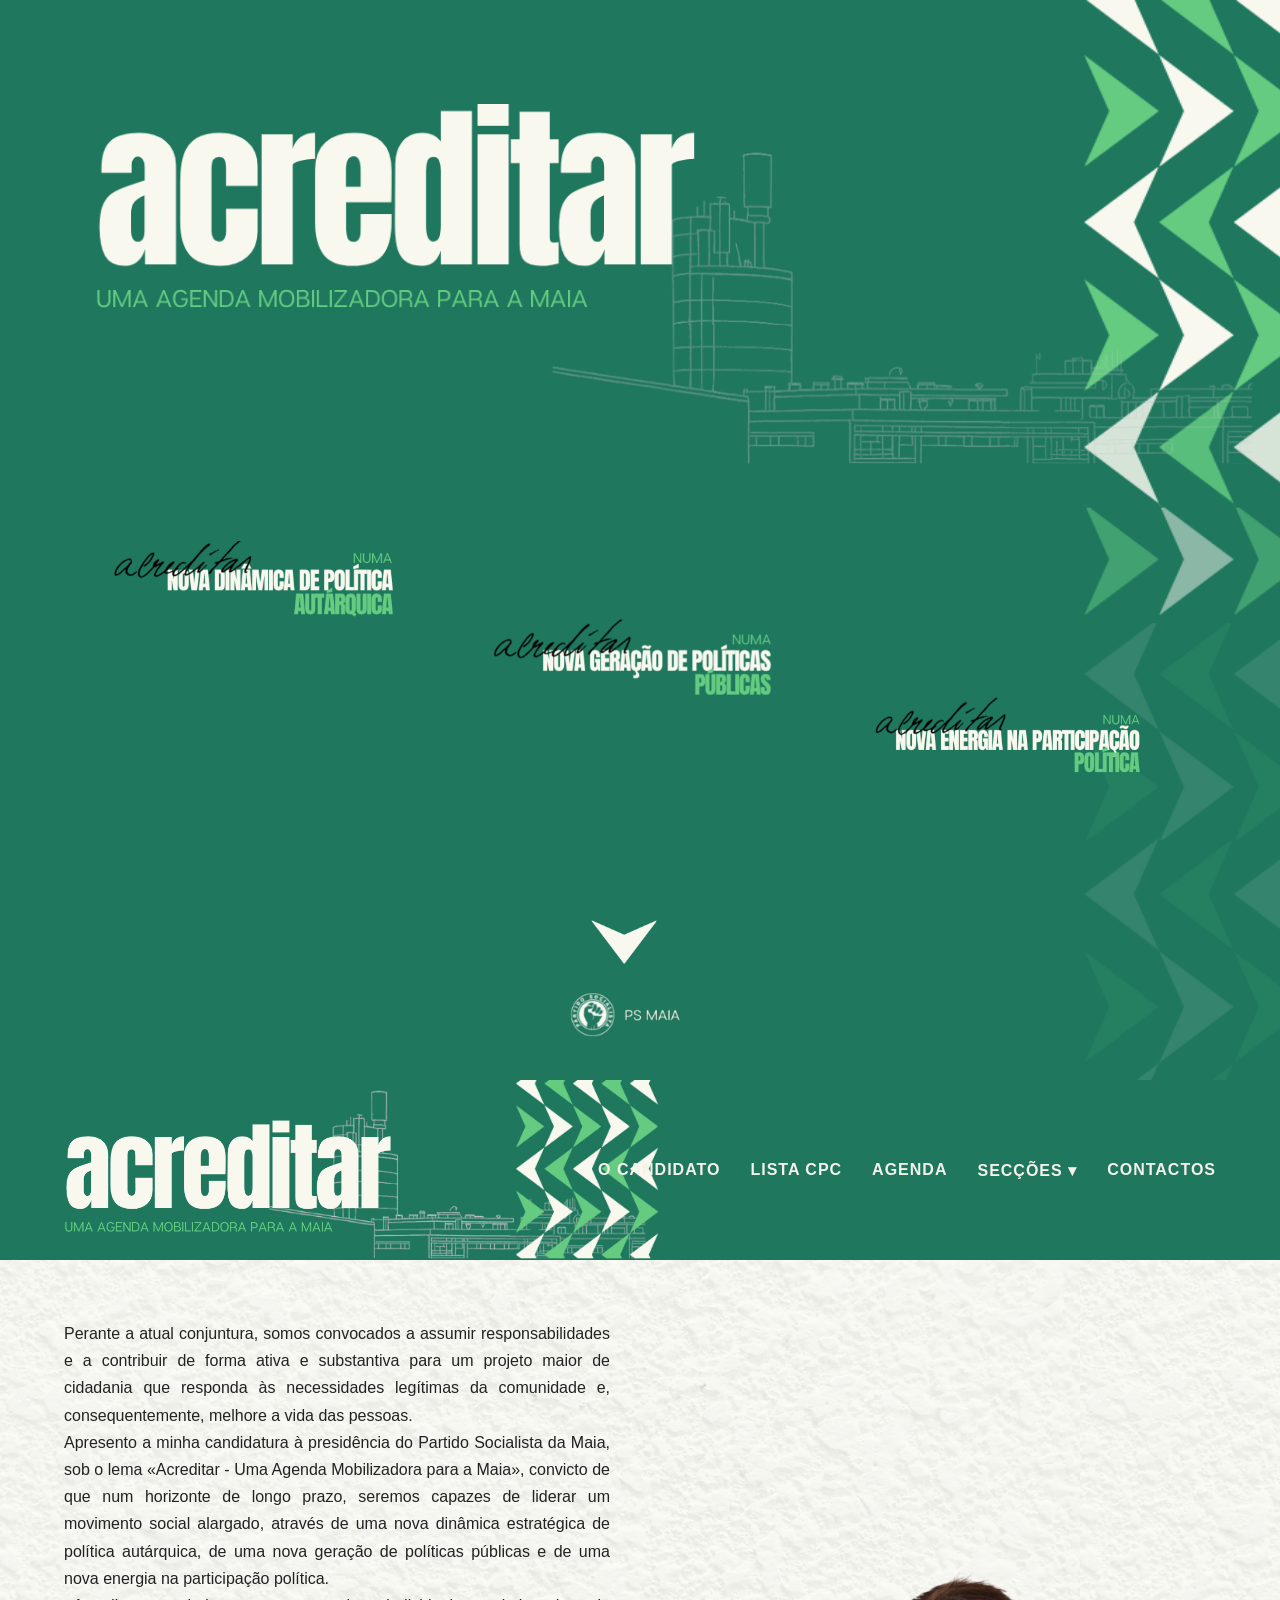
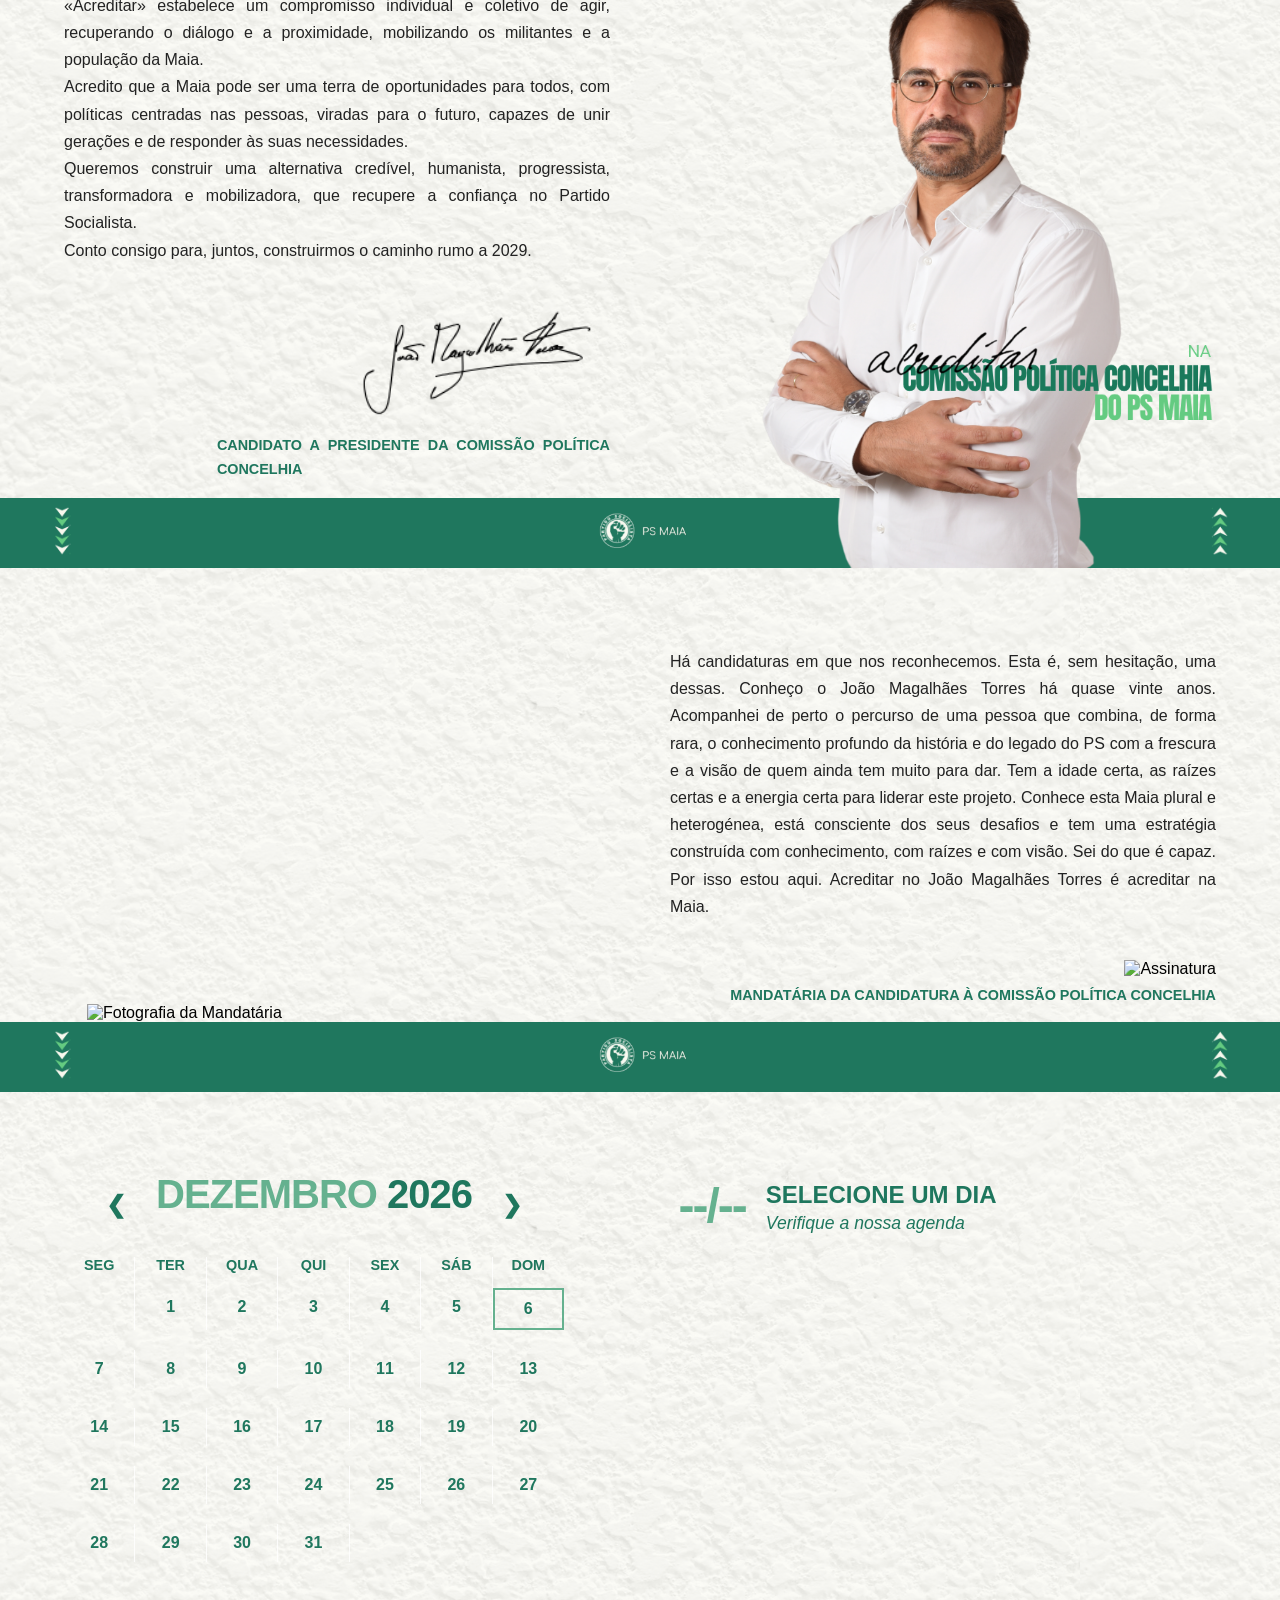
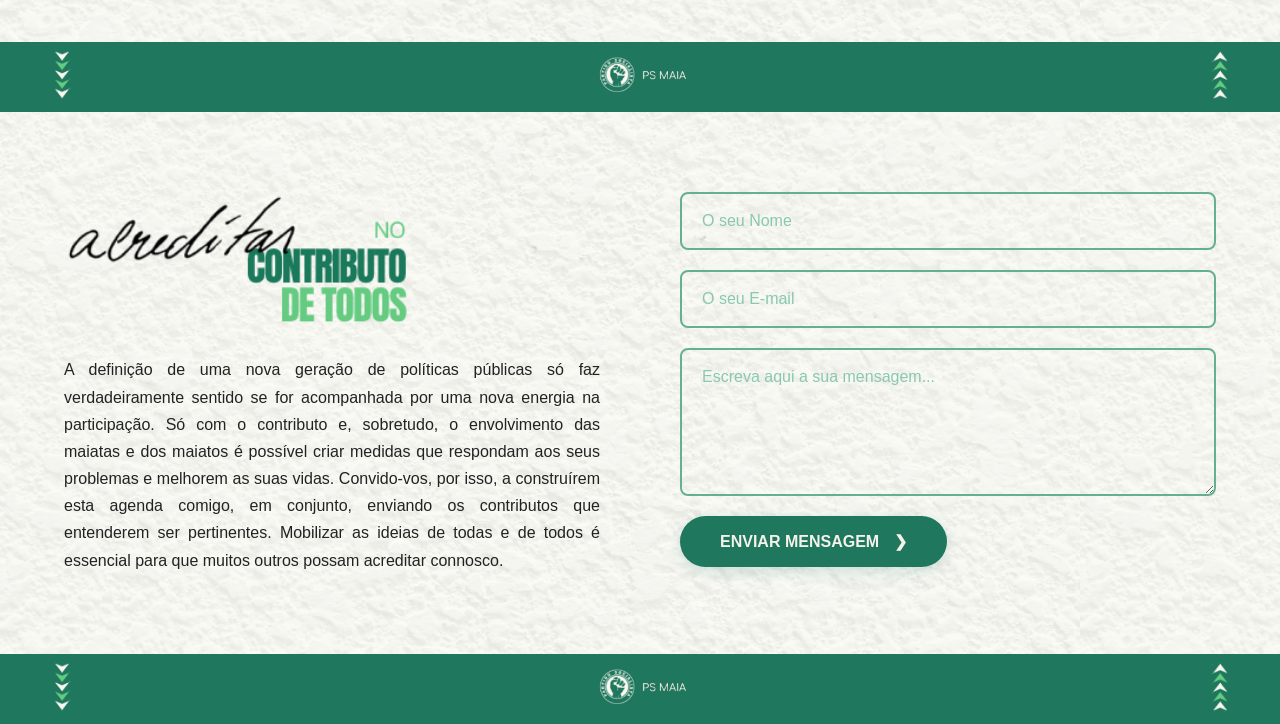
==== index.html @ 04531e42 "referencias secções" ====
<!DOCTYPE html>
<html lang="pt">
<head>
    <meta charset="UTF-8">
    <meta name="viewport" content="width=device-width, initial-scale=1.0">
    <title>ACREDITAR</title>
    
    <link rel="stylesheet" href="styles.css">
    
</head>
<body>

    <section id="hero">
        <img src="./imagens/bg-cidade.png" class="bg-cidade" alt="Cidade da Maia">
        <img src="./imagens/bg-setas.png" class="bg-setas" alt="Padrão Acreditar">

        <div class="hero-container">
            
            <div class="hero-texto">
                <div class="hero-texto">
                    <img src="./imagens/letras-acreditar-frase.png" class="img-titulo-hero" alt="Acreditar - Uma agenda mobilizadora para a Maia">
                </div>
            </div>

            <div class="hero-escada">
                <img src="./imagens/frase1.png" class="frase f1" alt="Nova Dinâmica">
                <img src="./imagens/frase2.png" class="frase f2" alt="Nova Geração">
                <img src="./imagens/frase3.png" class="frase f3" alt="Nova Energia">
            </div>

            <div class="hero-rodape">
                <a href="#sobre-nos">
                    <img src="./imagens/seta-baixo.png" class="seta-animada" alt="Descer para a secção seguinte">
                </a>
                    <img src="./imagens/logo-ps-maia.png" class="logo-ps" alt="PS Maia">
            </div>

        </div>
    </section>    


    <section id="sobre-nos">
        
        <div class="sobre-topo">
            <img src="./imagens/letras-acreditar-frase.png" class="img-titulo-topo" alt="Acreditar - Uma agenda mobilizadora para a Maia">
            
            <img src="./imagens/bg-cidade-setas.png" class="sobre-bg-cidade" alt="Cidade e Setas">
            
            <nav class="menu-site">
                <ul class="menu-lista">
                    <li><a href="#sobre-nos">O Candidato</a></li>
                    <li><a href="#lista-candidatos">Lista CPC</a></li>
                    <li><a href="#agenda">Agenda</a></li>
                    
                    
                    <li class="menu-item-com-submenu">
                        <a>Secções &#9662;</a> <ul class="submenu">
                            <li><a>Secção de Águas Santas</a></li>
                            <li><a>Secção de Barca</a></li>
                            <li><a>Secção de Gueifães</a></li>
                            <li><a>Secção da Maia</a></li>
                            <li><a>Secção de Milheirós</a></li>
                            <li><a>Secção de Pedras Rubras</a></li>
                        </ul>
                    </li> <li><a href="#contactos">Contactos</a></li>
                </ul>
            </nav>
            
        </div>

        <div class="sobre-meio">
            <div class="sobre-texto">
                <p>Perante a atual conjuntura, somos convocados a assumir responsabilidades e a contribuir de forma ativa e substantiva para um projeto maior de cidadania que responda às necessidades legítimas da comunidade e, consequentemente, melhore a vida das pessoas.
<p>Apresento a minha candidatura à presidência do Partido Socialista da Maia, sob o lema «Acreditar - Uma Agenda Mobilizadora para a Maia», convicto de que num horizonte de longo prazo, seremos capazes de liderar um movimento social alargado, através de uma nova dinâmica estratégica de política autárquica, de uma nova geração de políticas públicas e de uma nova energia na participação política.</p>
<p>«Acreditar» estabelece um compromisso individual e coletivo de agir, recuperando o diálogo e a proximidade, mobilizando os militantes e a população da Maia.</p>
<p>Acredito que a Maia pode ser uma terra de oportunidades para todos, com políticas centradas nas pessoas, viradas para o futuro, capazes de unir gerações e de responder às suas necessidades.
<p>Queremos construir uma alternativa credível, humanista, progressista, transformadora e mobilizadora, que recupere a confiança no Partido Socialista.</p>
<p>Conto consigo para, juntos, construirmos o caminho rumo a 2029.</p></p>
                
                <div class="caixa-assinatura">
                    <img src="./imagens/assinaturajmt.png" class="img-assinatura" alt="Assinatura">
                    <p class="cargo-verde">Candidato a Presidente da Comissão Política Concelhia</p>
                </div>
            </div>

            <div class="sobre-foto">
                <img src="./imagens/jmt2semfundo.png" class="img-candidata" alt="Fotografia">
                <img src="./imagens/acreditarcpcmaia.png" class="img-texto-sobreposto" alt="Acreditar na CPC Maia">
            </div>
        </div>

        <div class="sobre-rodape">
            <a href="#mandataria" class="setas-link seta-esq">
                <img src="./imagens/seta-rodape-baixo.png" alt="Subir">
            </a>

            <a href="#hero">
                <img src="./imagens/logo-ps-maia.png" class="logo-ps-rodape" alt="PS Maia">
            </a>
            <a href="#hero" class="setas-link seta-dir">
                <img src="./imagens/seta-rodape-cima.png" alt="Descer">
            </a>
        </div>

    </section>

    <section id="mandataria">
        
        <div class="mandataria-meio">
            
            <div class="mandataria-foto">
                <img src="./imagens/" class="img-mandataria" alt="Fotografia da Mandatária">
            </div>

            <div class="mandataria-texto">
                <p>Há candidaturas em que nos reconhecemos. Esta é, sem hesitação, uma dessas. Conheço o João Magalhães Torres há quase vinte anos. Acompanhei de perto o percurso de uma pessoa que combina, de forma rara, o conhecimento profundo da história e do legado do PS com a frescura e a visão de quem ainda tem muito para dar. Tem a idade certa, as raízes certas e a energia certa para liderar este projeto. Conhece esta Maia plural e heterogénea, está consciente dos seus desafios e tem uma estratégia construída com conhecimento, com raízes e com visão. Sei do que é capaz. Por isso estou aqui. Acreditar no João Magalhães Torres é acreditar na Maia.</p>
                
                <div class="caixa-assinatura-direita">
                    <img src="./imagens/.png" class="img-assinatura" alt="Assinatura">
                    <p class="cargo-verde">MANDATÁRIA DA CANDIDATURA À COMISSÃO POLÍTICA CONCELHIA</p>
                </div>
            </div>

        </div>

        <div class="mandataria-rodape">
            <a href="#lista-candidatos" class="setas-link seta-esq">
                <img src="./imagens/seta-rodape-baixo.png" alt="Subir">
            </a>

            <a href="#hero">
                <img src="./imagens/logo-ps-maia.png" class="logo-ps-rodape" alt="PS Maia">
            </a>
            <a href="#sobre-nos" class="setas-link seta-dir">
                <img src="./imagens/seta-rodape-cima.png" alt="Descer">
            </a>
        </div>

    </section>

    <section id="agenda">
        
      

       <div class="agenda-meio">
            
            <div class="calendario-bloco">
                
                <div class="mes-navegacao">
                    <button id="btn-mes-anterior">&#10094;</button>
                    <h3 class="mes-titulo">
                        <span class="mes-verde-claro" id="texto-mes">MAIO</span> 
                        <span id="texto-ano">2026</span>
                    </h3>
                    <button id="btn-mes-seguinte">&#10095;</button>
                </div>
                
                <div class="calendario-cabecalho">
                    <div class="dia-semana">SEG</div>
                    <div class="dia-semana">TER</div>
                    <div class="dia-semana">QUA</div>
                    <div class="dia-semana">QUI</div>
                    <div class="dia-semana">SEX</div>
                    <div class="dia-semana">SÁB</div>
                    <div class="dia-semana">DOM</div>
                </div>

                <div class="calendario-grid" id="dias-grid">
                    </div>
            </div>

            <div class="evento-bloco" id="caixa-evento">
                <div class="evento-data" id="evento-data">--/--</div>
                
                <div class="evento-info" id="vista-dia">
                    <h4 id="evento-titulo">SELECIONE UM DIA</h4>
                    <p id="evento-local">Verifique a nossa agenda</p>
                </div>

                <div class="evento-info" id="vista-mes" style="display: none;">
                    </div>
            </div>

        </div>

        </div>

        <div class="agenda-rodape">
            <a href="#contactos" class="setas-link seta-esq">
                <img src="./imagens/seta-rodape-baixo.png" alt="Subir">
            </a>

            <a href="#hero">
                <img src="./imagens/logo-ps-maia.png" class="logo-ps-rodape" alt="PS Maia">
            </a>
            <a href="#lista-candidatos" class="setas-link seta-dir">
                <img src="./imagens/seta-rodape-cima.png" alt="Descer">
            </a>
        </div>

    </section>

    <section id="contactos">

        <div class="contacto-meio">
            
            <div class="contacto-info">
                <img src="./imagens/titulo-contributo.png" class="img-titulo-contributo" alt="Acreditar no contributo de todos">
                
                <p>A definição de uma nova geração de políticas públicas só faz verdadeiramente sentido se for acompanhada por uma nova energia na participação. Só com o contributo e, sobretudo, o envolvimento das maiatas e dos maiatos é possível criar medidas que respondam aos seus problemas e melhorem as suas vidas. Convido-vos, por isso, a construírem esta agenda comigo, em conjunto, enviando os contributos que entenderem ser pertinentes. Mobilizar as ideias de todas e de todos é essencial para que muitos outros possam acreditar connosco.</p>
            </div>

            <div class="contacto-form-caixa">
                <form class="formulario-acreditar" action="https://formspree.io/f/mbdwebdk" method="POST">
                    <input type="text" name="nome" placeholder="O seu Nome" required>
                    <input type="email" name="email" placeholder="O seu E-mail" required>
                    <textarea name="mensagem" rows="6" placeholder="Escreva aqui a sua mensagem..." required></textarea>

                    <input type="hidden" name="_captcha" value="false">
                    
                    <button type="submit" class="botao-enviar">
                        Enviar Mensagem <span class="seta-botao">&#10095;</span>
                    </button>
                </form>
            </div>

        </div>

        <div class="contacto-rodape">
            <a href="#contactos" class="setas-link seta-esq">
                <img src="./imagens/seta-rodape-baixo.png" alt="Subir">
            </a>

            <a href="#hero">
                <img src="./imagens/logo-ps-maia.png" class="logo-ps-rodape" alt="PS Maia">
            </a>
            <a href="#agenda" class="setas-link seta-dir">
                <img src="./imagens/seta-rodape-cima.png" alt="Descer">
            </a>
        </div>

    </section>


<script>
        // 1. COLA AQUI O LINK DO TEU GOOGLE SHEETS (.tsv)
        const urlGoogleSheet = "https://docs.google.com/spreadsheets/d/e/2PACX-1vQgesNlx1HICrxwr3FjCtojPLdgehVtIwjGw2wevJNrqJSQbQDBCtCzNtmocbJ8uXh3fSAmohu7JBYo/pub?output=tsv";

       let listaEventos = {}; 

        const nomesMeses = ["JANEIRO", "FEVEREIRO", "MARÇO", "ABRIL", "MAIO", "JUNHO", "JULHO", "AGOSTO", "SETEMBRO", "OUTUBRO", "NOVEMBRO", "DEZEMBRO"];

        const hoje = new Date(); 
        let dataAtual = new Date();

        const textoMes = document.getElementById('texto-mes');
        const textoAno = document.getElementById('texto-ano');
        const diasGrid = document.getElementById('dias-grid');
        
        const displayData = document.getElementById('evento-data');
        
        // Elementos das duas vistas
        const vistaDia = document.getElementById('vista-dia');
        const vistaMes = document.getElementById('vista-mes');
        const displayTitulo = document.getElementById('evento-titulo');
        const displayLocal = document.getElementById('evento-local');

        function renderizarCalendario() {
            diasGrid.innerHTML = ""; 

            const ano = dataAtual.getFullYear();
            const mes = dataAtual.getMonth();

            textoMes.textContent = nomesMeses[mes];
            textoAno.textContent = ano;

            const primeiroDiaDaSemana = new Date(ano, mes, 1).getDay(); 
            const diasVazios = primeiroDiaDaSemana === 0 ? 6 : primeiroDiaDaSemana - 1; 
            const totalDiasNoMes = new Date(ano, mes + 1, 0).getDate();

            // ----------------------------------------------------
            // NOVIDADE: Clicar no Título para ver o mês inteiro
            // ----------------------------------------------------
            document.querySelector('.mes-titulo').onclick = function() {
                // Tira a seleção verde de qualquer dia que estivesse selecionado
                document.querySelectorAll('.dia').forEach(d => d.classList.remove('ativo'));
                
                // Muda o texto gigante da data para o nome do mês
                displayData.textContent = nomesMeses[mes];
                
                // Esconde a vista individual e mostra a lista
                vistaDia.style.display = 'none';
                vistaMes.style.display = 'flex';
                
                let htmlLista = '';
                let temEventos = false;
                
                // Procura todos os eventos que pertencem a este mês
                for (let i = 1; i <= totalDiasNoMes; i++) {
                    const chaveData = `${ano}-${mes + 1}-${i}`;
                    
                    if (listaEventos[chaveData]) {
                        const diaFormatado = i.toString().padStart(2, '0');
                        const horaStr = listaEventos[chaveData].hora ? `${listaEventos[chaveData].hora} | ` : '';
                        
                        htmlLista += `
                            <div class="evento-item-mes">
                                <h4>DIA ${diaFormatado} - ${listaEventos[chaveData].titulo}</h4>
                                <p>${horaStr}${listaEventos[chaveData].local}</p>
                            </div>
                        `;
                        temEventos = true;
                    }
                }
                
                // Se o mês estiver vazio
                if(!temEventos) {
                     htmlLista = `
                        <div class="evento-item-mes">
                            <h4>SEM EVENTOS AGENDADOS</h4>
                            <p>Não existem eventos para este mês.</p>
                        </div>
                     `;
                }
                
                // Injeta a lista no ecrã
                vistaMes.innerHTML = htmlLista;
            };
            // ----------------------------------------------------

            // Desenhar os espaços vazios
            for (let i = 0; i < diasVazios; i++) {
                const vazio = document.createElement("div");
                vazio.classList.add("dia-vazio");
                diasGrid.appendChild(vazio);
            }

            // Desenhar os dias
            for (let i = 1; i <= totalDiasNoMes; i++) {
                const diaBloco = document.createElement("div");
                diaBloco.classList.add("dia");
                diaBloco.textContent = i;
                
                if (i === hoje.getDate() && mes === hoje.getMonth() && ano === hoje.getFullYear()) {
                    diaBloco.classList.add('hoje');
                }

                const chaveData = `${ano}-${mes + 1}-${i}`;

                if(listaEventos[chaveData]) {
                    diaBloco.style.textDecoration = "underline"; 
                }

                // O que acontece ao clicar num DIA específico
                diaBloco.addEventListener("click", function() {
                    document.querySelectorAll('.dia').forEach(d => d.classList.remove('ativo'));
                    this.classList.add('ativo');

                    // Garante que a vista do mês se esconde e a do dia volta a aparecer
                    vistaMes.style.display = 'none';
                    vistaDia.style.display = 'block';

                    if (listaEventos[chaveData]) {
                        const diaFormatado = i.toString().padStart(2, '0');
                        const mesFormatado = (mes + 1).toString().padStart(2, '0');
                        
                        displayData.textContent = `${diaFormatado}/${mesFormatado}`;
                        displayTitulo.textContent = listaEventos[chaveData].titulo;
                        
                        if (listaEventos[chaveData].hora !== "") {
                            displayLocal.textContent = `${listaEventos[chaveData].hora} | ${listaEventos[chaveData].local}`;
                        } else {
                            displayLocal.textContent = listaEventos[chaveData].local;
                        }

                    } else {
                        const diaFormatado = i.toString().padStart(2, '0');
                        const mesFormatado = (mes + 1).toString().padStart(2, '0');
                        displayData.textContent = `${diaFormatado}/${mesFormatado}`;
                        displayTitulo.textContent = "SEM EVENTOS AGENDADOS";
                        displayLocal.textContent = "-";
                    }
                });

                diasGrid.appendChild(diaBloco);
            }
        }

        document.getElementById('btn-mes-anterior').addEventListener('click', () => {
            dataAtual.setMonth(dataAtual.getMonth() - 1);
            renderizarCalendario();
        });

        document.getElementById('btn-mes-seguinte').addEventListener('click', () => {
            dataAtual.setMonth(dataAtual.getMonth() + 1);
            renderizarCalendario();
        });

        function mostrarProximosEventos() {
            // 1. Converter o objeto de eventos numa lista (array) para podermos ordenar
            let arrayEventos = [];
            for (let chave in listaEventos) {
                // chave está no formato "2026-5-22"
                const partes = chave.split('-');
                const dataObj = new Date(partes[0], partes[1] - 1, partes[2]);
                
                arrayEventos.push({
                    dataOriginal: dataObj,
                    chave: chave,
                    ...listaEventos[chave]
                });
            }

            // 2. Filtrar: queremos apenas eventos de HOJE para a frente
            // Criamos um "hoje" sem horas para comparar apenas os dias
            const hojeSemHoras = new Date(hoje.getFullYear(), hoje.getMonth(), hoje.getDate());
            
            let futuros = arrayEventos.filter(ev => ev.dataOriginal >= hojeSemHoras);

            // 3. Ordenar por data (do mais perto para o mais longe)
            futuros.sort((a, b) => a.dataOriginal - b.dataOriginal);

            // 4. Selecionar os 3 primeiros
            let proximos3 = futuros.slice(0, 3);

            // 5. Mostrar no ecrã
            displayData.textContent = "PRÓXIMOS";
            vistaDia.style.display = 'none';
            vistaMes.style.display = 'flex';

            let htmlProximos = '';
            
            if (proximos3.length > 0) {
                proximos3.forEach(ev => {
                    const d = ev.dataOriginal.getDate().toString().padStart(2, '0');
                    const m = (ev.dataOriginal.getMonth() + 1).toString().padStart(2, '0');
                    const horaStr = ev.hora ? `${ev.hora} | ` : '';
                    
                    htmlProximos += `
                        <div class="evento-item-mes">
                            <h4>${d}/${m} - ${ev.titulo}</h4>
                            <p>${horaStr}${ev.local}</p>
                        </div>
                    `;
                });
            } else {
                htmlProximos = `<div class="evento-item-mes"><h4>SEM EVENTOS PRÓXIMOS</h4><p>Fique atento às nossas redes sociais.</p></div>`;
            }

            vistaMes.innerHTML = htmlProximos;
        }

        // --- ATUALIZAÇÃO DO FETCH ---
        fetch(urlGoogleSheet)
            .then(resposta => resposta.text())
            .then(dadosExcel => {
                const linhas = dadosExcel.split('\n'); 
                
                for(let i = 1; i < linhas.length; i++) {
                    const colunas = linhas[i].split('\t'); 
                    
                    if(colunas.length >= 3) {
                        const dataPT = colunas[0] ? colunas[0].trim() : ""; 
                        const hora = colunas[1] ? colunas[1].trim() : "";       
                        const titulo = colunas[2] ? colunas[2].trim() : ""; 
                        const local = colunas[3] ? colunas[3].trim() : ""; 

                        if(dataPT) {
                            const partesData = dataPT.split('/');
                            if(partesData.length === 3) {
                                const dia = parseInt(partesData[0], 10);
                                const mes = parseInt(partesData[1], 10);
                                const ano = parseInt(partesData[2], 10);
                                
                                const chaveDicionario = `${ano}-${mes}-${dia}`;
                                listaEventos[chaveDicionario] = {
                                    hora: hora,
                                    titulo: titulo,
                                    local: local
                                };
                            }
                        }
                    }
                }
                
                // Primeiro desenha o calendário
                renderizarCalendario();
                // E logo a seguir mostra os 3 próximos eventos na caixa da direita!
                mostrarProximosEventos();
            })
            .catch(erro => {
                console.error("Erro a ler o Google Sheets:", erro);
                renderizarCalendario(); 
            });

    </script>

</body>
</html>
---- styles.css ----
/* ================================================= */
/* --- RESET BÁSICO (Obrigatório para começar do zero) --- */
/* ================================================= */
* {
    margin: 0;
    padding: 0;
    box-sizing: border-box;
}

body {
    font-family: -apple-system, BlinkMacSystemFont, "Segoe UI", Roboto, sans-serif;
    background-color: #f4f2ea; /* Cor creme para o resto do site */
}

/* ================================================= */
/* --- SECÇÃO HERO --- */
/* ================================================= */
#hero {
    position: relative;
    width: 100%;
    height: 120vh; /* Ocupa exatamente 100% da altura do ecrã */
    background-color: #1f775e;
    overflow: hidden; /* Corta o que sair fora da secção */
    display: flex;
    justify-content: center;
}

/* --- FUNDOS ABSOLUTOS --- */
.bg-setas {
    position: absolute;
    top: 0;
    bottom: 0;
    right: 0;
    height: 100%;
    width: 15%; 
    min-width: 200px; /* Garante que não ficam fininhas demais */
    max-width: 350px; /* Impede que fiquem gigantes e comam o ecrã no monitor grande */
    object-fit: cover;
    object-position: left;
    z-index: 1;
}

.bg-cidade {
    position: absolute;
    bottom: 57%;
    right: 2%; 
    width: 55%; 
    max-width: 800px; /* Impede a cidade de ficar do tamanho do Godzilla */
    opacity: 0.4;
    z-index: 2;
}

/* --- CONTAINER PRINCIPAL --- */
.hero-container {
    position: relative;
    z-index: 10; 
    width: 100%;
    /* Removemos o max-width para ele esticar com o monitor */
    padding: 8vh 25% 40px 5%; /* Damos 25% de espaço à direita para o texto NUNCA bater nas setas */
    display: flex;
    flex-direction: column;
    justify-content: space-between; 
}
/* --- 1. TOPO: TEXTOS --- */
.hero-texto {
    display: flex;
    flex-direction: column;
}

.hero-texto {
    display: flex;
    flex-direction: column;
}

.img-titulo-hero {
    width: 100%; /* Faz com que a imagem se adapte a ecrãs pequenos */
    max-width: 600px; /* Impede a imagem de ficar gigante num monitor grande (ajusta este valor a teu gosto!) */
    height: auto;
    margin-left: 3.5%;
    margin-top: 3.5%;
}

/* --- 2. MEIO: ESCADA DE IMAGENS --- */
.hero-escada {
    display: flex;
    flex-direction: column;
    width: 106%;
    margin-top: 10vh;
}

.frase {
    width: 30%; /* Largura de cada frase */
    min-width: 250px;
    height: auto;
    object-fit: contain;

    
    opacity: 0; /* Começam escondidas */
    animation: aparecerFrase 0.6s ease-out forwards; /* Define o tipo de animação */
}

/* Empurra as imagens para a direita formando a escada */
/* Define a margem E o atraso de cada uma */
.f1 { margin-left: 5%; animation-delay: 0.3s; } /* Aparece quase logo */
.f2 { margin-left: 45%; animation-delay: 0.9s; } /* Meio segundo depois da f1 */
.f3 { margin-left: 85%; animation-delay: 1.5s; } /* Meio segundo depois da f2 */

/* --- 3. FUNDO: RODAPÉ --- */
.hero-rodape {
    align-self: center; /* Centra em relação ao ecrã */
    display: flex;
    flex-direction: column;
    align-items: center;
    margin-left: 25%;
}

.seta-animada {
    width: 70px;
    margin-bottom: 20px;
    animation: saltitar 2s infinite ease-in-out;
}

.logo-ps {
    height: 50px;
    width: auto;
}

@keyframes saltitar {
    0%, 100% { transform: translateY(0); }
    50% { transform: translateY(-15px); }
}

/* ================================================= */
/* --- SECÇÃO SOBRE NÓS (Bloco a seguir ao Hero) --- */
/* ================================================= */
#sobre-nos {
    width: 100%;
    display: flex;
    flex-direction: column;
}

/* --- 1. Faixa Verde Topo --- */
.sobre-topo {
    background-color: #1f775e;
    height: 180px; 
    display: flex;
    justify-content: space-between;
    align-items: center;
    padding: 0 5%;
    position: relative;
    overflow: visible !important;
}

.img-titulo-topo {
    width: 100%; /* Adapta-se a ecrãs pequenos */
    /* Limitamos a largura para não ficar muito grande e deixar espaço para o menu */
    max-width: 327px; 
    height: auto;
    position: relative;
    z-index: 10; /* Garante que fica por cima do desenho da cidade de fundo */
    margin-top: 1%;
}

/* --- Otimização para Telemóvel --- */
@media (max-width: 900px) {
    .img-titulo-topo {
        max-width: 300px; /* Fica ligeiramente mais pequena no telemóvel */
        margin-bottom: 15px; /* Dá espaço se o menu passar para baixo */
    }
}

.sobre-titulo h2 {
    font-size: clamp(3rem, 5vw, 6rem);
    font-weight: 900;
    color: #f4f2ea;
    line-height: 0.8;
    letter-spacing: -3px;
}

.sobre-titulo p {
    font-size: clamp(0.8rem, 1vw, 1.2rem);
    color: #65b18f;
    text-transform: uppercase;
    margin-top: 8px;
    font-weight: 600;
}

.sobre-bg-cidade {
    position: absolute;
    right: 48.5%;
    height: 100%;
    width: auto;
    object-fit: cover;
    z-index: 1;
}

.sobre-menu-nota {
    z-index: 2;
    font-size: 1.2rem;
    color: #113f31;
    text-align: right;
    font-weight: 500;
}

/* --- 2. Zona Central (Fundo claro/papel) --- */
.sobre-meio {
    /* Mudamos o padding de baixo para 0 */
    padding: 60px 5% 0 5%; 
    display: flex;
    align-items: flex-end; /* Faz com que o conteúdo (incluindo a foto) se alinhe pelo fundo */
    gap: 60px;
    background-image: url('./imagens/fundo.png');
}

.sobre-texto {
    flex: 1;
}

.sobre-texto p {
    font-size: 1rem;
    line-height: 1.7;
    text-align: justify;
    color: #222;
    font-weight: 500;
}

.caixa-assinatura {
    margin-top: 40px;
    text-align: right; /* Alinhado à direita conforme o design */
}

.img-assinatura {
    height: 120px;
    width: auto;
    margin-bottom: 5px;
}

.caixa-assinatura .cargo-verde {
    font-weight: 800;
    color: #1f775e;
    font-size: 0.9rem;
    text-transform: uppercase;
    margin-bottom: 3%;
    margin-left: 28%
}

.sobre-foto {
    flex: 1;
    position: relative;
    display: flex;
    justify-content: center;
    
    margin-bottom: px; /* Puxa a foto para baixo. Ajusta este valor para a altura exata do teu rodapé! */
    z-index: 20;
}

.img-candidata {
    width: 200%;
    max-width: 600px;
    height: auto;

    position: relative; 
    top: 70px;
}

.img-texto-sobreposto {
    position: absolute;
    bottom: 5%;
    right: 0;
    width: 90%;
    max-width: 350px;

    margin-bottom: 8%;
}



/* --- Responsividade (Telemóveis) --- */
@media (max-width: 900px) {
    .sobre-topo {
        flex-direction: column;
        height: auto;
        padding: 30px 20px;
        text-align: center;
    }
    .sobre-bg-cidade {
        position: relative;
        right: 0;
        width: 100%;
        margin: 20px 0;
    }
    .sobre-meio {
        flex-direction: column;
        padding: 40px 20px;
    }
    .caixa-assinatura {
        text-align: center;
    }
    .img-texto-sobreposto {
        right: auto;
    }
}

/* ================================================= */
/* --- SECÇÃO MANDATÁRIA --- */
/* ================================================= */
#mandataria {
    width: 100%;
    display: flex;
    flex-direction: column;
    /* Se tiveres a imagem da textura de papel, podes adicioná-la aqui */
    background-image: url('./imagens/fundo.png');
}

.mandataria-meio {
    /* Mudamos o padding de baixo para 0 */
    padding: 80px 5% 0 5%; 
    display: flex;
    align-items: flex-end; /* Alinha a foto à base */
    gap: 60px;
    max-width: 1300px;
    margin: 0 auto;
}

/* --- Lado Esquerdo: Foto --- */
.mandataria-foto {
    flex: 1;
    display: flex;
    justify-content: center;
}

.img-mandataria {
    width: 250%;
    max-width: 500px;
    height: auto;
}

/* --- Lado Direito: Texto --- */
.mandataria-texto {
    flex: 1;
    display: flex;
    flex-direction: column;
}

.mandataria-texto p {
    font-size: 1rem;
    line-height: 1.7;
    text-align: justify;
    color: #222;
    font-weight: 500;
}

/* Caixa da assinatura alinhada à direita */
.caixa-assinatura-direita {
    margin-top: 40px;
    align-self: flex-end; /* Encosta o bloco todo à direita do container flex */
    text-align: right;
}

.caixa-assinatura-direita .img-assinatura {
    height: 100px;
    width: auto;
    margin-bottom: 5px;
}

.caixa-assinatura-direita .cargo-verde {
    font-weight: 800;
    color: #1f775e;
    font-size: 0.9rem;
    text-transform: uppercase;
    margin-bottom: 3%;
}



/* --- Responsividade (Telemóveis) --- */
@media (max-width: 900px) {
    .mandataria-meio {
        flex-direction: column; /* Coloca a foto em cima e o texto em baixo */
        padding: 40px 20px;
    }
    
    .caixa-assinatura-direita {
        align-self: center; /* Volta a centrar a assinatura no telemóvel para ficar melhor */
        text-align: center;
    }
}

/* ================================================= */
/* --- SECÇÃO AGENDA (Calendário Interativo) --- */
/* ================================================= */
#agenda {
    width: 100%;
    display: flex;
    flex-direction: column;
    background-image: url('./imagens/fundo.png');
}

/* --- Reutilização do Topo e Rodapé das secções anteriores --- */
.agenda-topo {
    background-color: #1f775e;
    height: 180px; 
    display: flex;
    justify-content: space-between;
    align-items: center;
    padding: 0 5%;
    position: relative;
    overflow: hidden;
}
.agenda-titulo h2 { font-size: clamp(3rem, 5vw, 6rem); font-weight: 900; color: #f4f2ea; line-height: 0.8; letter-spacing: -3px; }
.agenda-titulo p { font-size: clamp(0.8rem, 1vw, 1.2rem); color: #65b18f; text-transform: uppercase; margin-top: 8px; font-weight: 600; }
.agenda-bg-cidade { position: absolute; right: 48.5%; height: 100%; width: auto; object-fit: cover; z-index: 1; }
.agenda-menu-nota { z-index: 2; font-size: 1.2rem; color: #113f31; text-align: right; font-weight: 500; }
.agenda-rodape { background-color: #1f775e; height: 60px; position: relative; display: flex; justify-content: center; align-items: center; width: 100%; }
.agenda-bg-setas-fundo { position: absolute; top: 0; left: 0; width: 100%; height: 100%; background-image: url('./imagens/setas-rodape.png'); background-size: cover; background-position: center; z-index: 1; }
.agenda-logo-ps { height: 35px; width: auto; position: relative; z-index: 2; }

/* --- Zona Central: Layout --- */
.agenda-meio {
    padding: 80px 5%;
    display: flex;
    align-items: flex-start;
    justify-content: center;
    gap: 80px;
    max-width: 1300px;
    margin: 0 auto;
    width: 100%;
}

/* --- Lado Esquerdo: Calendário --- */
.calendario-bloco {
    flex: 1;
    max-width: 500px;
}

.mes-titulo {
    font-size: 2.5rem;
    font-weight: 900;
    color: #1f775e; /* 2026 a verde escuro */
    text-align: center;
    margin-bottom: 20px;
    letter-spacing: -1px;
}

.mes-verde-claro {
    color: #65b18f; /* MAIO a verde claro */
}

/* A Grelha do Calendário */
.calendario-grid {
    display: grid;
    grid-template-columns: repeat(7, 1fr); /* 7 colunas iguais */
    row-gap: 20px;
}

/* Letras dos dias (SEG, TER...) */
.dia-semana {
    font-weight: 900; /* Alterado de 600 para 900 para ficar bem a negrito */
    color: #1f775e;
    text-align: center;
    font-size: 0.9rem;
    padding-bottom: 15px;
}

/* Números dos dias */
.dia, .dia-vazio {
    text-align: center;
    font-weight: 600;
    color: #1f775e;
    font-size: 1rem;
    padding: 10px 0;
    cursor: pointer;
    transition: all 0.2s ease; /* Animação suave no clique e hover */
}

/* --- Navegação dos Meses --- */
.mes-navegacao {
    display: flex;
    justify-content: center;
    align-items: center;
    gap: 20px;
    margin-bottom: 20px;
}

.mes-navegacao button {
    background: none;
    border: none;
    font-size: 1.5rem;
    color: #1f775e;
    cursor: pointer;
    font-weight: 900;
    transition: color 0.2s;
    padding: 0 10px;
}

.mes-navegacao button:hover {
    color: #65b18f;
}

.mes-titulo {
    font-size: 2.5rem;
    font-weight: 900;
    color: #1f775e;
    text-align: center;
    letter-spacing: -1px;
    min-width: 250px; /* Impede que o bloco salte muito ao mudar de mês */
}

/* --- Novas Grelhas (Separamos o cabeçalho dos dias para o JS não apagar as letras) --- */
.calendario-cabecalho, .calendario-grid {
    display: grid;
    grid-template-columns: repeat(7, 1fr);
}

.calendario-grid {
    row-gap: 20px;
}

/* Garante as linhas certas */
.calendario-cabecalho > div:not(:nth-child(7n)),
.calendario-grid > div:not(:nth-child(7n)) {
    border-right: 1px solid rgba(255, 255, 255, 0.8);
}

/* Linhas separadoras verticais (exceto no último dia da semana - Domingo) */
.dia-semana:not(:nth-child(7n)),
.dia:not(:nth-child(7n)), 
.dia-vazio:not(:nth-child(7n)) {
    border-right: 1px solid rgba(255, 255, 255, 0.8); 
}

/* Efeito ao passar o rato e estado Ativo */
.dia:hover {
    background-color: rgba(101, 177, 143, 0.3); /* Fundo verde clarinho no hover */
}

.dia.ativo {
    background-color: #1f775e;
    color: #f4f2ea;
}

.dia.hoje {
    border: 2px solid #65b18f !important; /* Um aro verde claro */
    font-weight: 900;
    color: #1f775e;
}

/* --- Lado Direito: Detalhes do Evento --- */
.evento-bloco {
    flex: 1;
    display: flex;
    gap: 20px;
    align-items: flex-start;
    margin-top: 10px; /* Desce o texto para alinhar mais ao meio do calendário */
    margin-left: 3%;
}

.evento-data {
    font-size: 3rem;
    font-weight: 900;
    color: #65b18f;
    line-height: 1;
    letter-spacing: -2px;
}

.evento-info h4 {
    font-size: 1.5rem;
    font-weight: 900;
    color: #1f775e;
    text-transform: uppercase;
    margin-bottom: 5px;
    line-height: 1.1;
}

.evento-info p {
    font-size: 1.1rem;
    font-style: italic;
    color: #1f775e;
}

#caixa-eventos-lista {
    flex: 1;
    display: flex;
    flex-direction: column; /* Eventos um debaixo do outro */
    gap: 30px;
    margin-top: 60px;
}

.evento-item {
    display: flex;
    gap: 20px;
    align-items: flex-start;
    border-bottom: 1px solid rgba(31, 119, 94, 0.1); /* Linha subtil entre eventos */
    padding-bottom: 20px;
}

.evento-item:last-child {
    border-bottom: none;
}

/* Faz o título do Mês parecer um botão clicável */
.mes-titulo {
    cursor: pointer;
    transition: transform 0.2s ease;
}

.mes-titulo:hover {
    transform: scale(1.05); /* Dá um pequeno zoom ao passar o rato */
}

/* Caixa que segura a lista de eventos do mês */
#vista-mes {
    display: flex;
    flex-direction: column;
    gap: 15px; /* Espaço entre os eventos da lista */
    max-height: 250px; /* Limita a altura */
    overflow-y: auto; /* Cria barra de rolagem se houver muitos eventos */
    padding-right: 15px;
    width: 100%;
}

/* O design de cada evento na lista mensal */
.evento-item-mes h4 {
    font-size: 1.2rem;
    font-weight: 900;
    color: #1f775e;
    margin-bottom: 2px;
    text-transform: uppercase;
}

.evento-item-mes p {
    font-size: 0.9rem;
    font-style: italic;
    color: #1f775e;
}

/* Personalizar a barrinha de scroll para ficar verde e elegante */
#vista-mes::-webkit-scrollbar {
    width: 6px;
}
#vista-mes::-webkit-scrollbar-track {
    background: rgba(31, 119, 94, 0.1);
    border-radius: 4px;
}
#vista-mes::-webkit-scrollbar-thumb {
    background: #65b18f;
    border-radius: 4px;
}

/* --- Responsividade (Telemóveis) --- */
@media (max-width: 900px) {
    .agenda-meio {
        flex-direction: column;
        align-items: center;
        gap: 40px;
        padding: 40px 20px;
    }
    .evento-bloco {
        margin-top: 0;
        flex-direction: column;
        text-align: center;
        align-items: center;
    }
}

/* ================================================= */
/* --- SECÇÃO LISTA CANDIDATOS --- */
/* ================================================= */
#lista-candidatos {
    width: 100%;
    display: flex;
    flex-direction: column;
    /* Adiciona o teu fundo de papel aqui, se for global podes retirar */
    background-image: url('./imagens/fundo.png'); 
}

.lista-meio {
    position: relative; /* Importante para segurar a imagem dos prédios no fundo */
    padding: 80px 5% 0 5%;
    display: flex;
    max-width: 1300px;
    margin: 0 auto;
    width: 100%;
    min-height: 500px; /* Garante espaço para os prédios mesmo que a lista seja curta */
}

.lista-conteudo {
    position: relative;
    z-index: 2; /* Fica acima do desenho caso a lista cresça muito */
    width: 60%; /* Ocupa a parte esquerda do ecrã */
    padding-bottom: 60px; /* Dá um respiro antes da barra verde do rodapé */
}

.lista-titulo {
    color: #1f775e;
    font-size: 1.5rem; /* Ajusta se achares muito grande/pequeno */
    font-weight: 900;
    text-transform: uppercase;
    margin-bottom: 30px;
    letter-spacing: -0.5px;
}

.lista-nomes {
    list-style-type: none; /* Tira as bolinhas pretas normais */
    padding-left: 0; /* Remove o recuo padrão do navegador */
    margin-bottom: 40px;
}

/* --- Cada item da lista --- */
.lista-nomes li {
    font-size: 1.1rem;
    line-height: 1.8;
    font-weight: 600; /* Pus um pouco mais gordinho para destacar */
    color: #222;
    position: relative; /* Necessário para posicionar a seta */
    padding-left: 35px; /* Espaço para caber a imagem da seta à esquerda */
    margin-bottom: 8px; /* Espacinho entre cada nome */
    display: flex;
    align-items: center;
}

/* --- A caixa invisível onde vamos colocar a seta --- */
.lista-nomes li::before {
    content: ''; /* Elemento vazio */
    position: absolute;
    left: 0;
    width: 20px; /* Largura da tua seta (ajusta se ficar muito grande/pequena) */
    height: 20px; /* Altura da tua seta */
    background-size: contain;
    background-repeat: no-repeat;
    background-position: center;
}

/* --- A MAGIA DA ALTERNÂNCIA --- */

/* Nos itens ÍMPARES (1, 3, 5, 7...) usa a seta verde */
.lista-nomes li:nth-child(odd)::before {
    background-image: url('./imagens/seta-lista-verde.png');
}

/* Nos itens PARES (2, 4, 6, 8...) usa a seta branca */
.lista-nomes li:nth-child(even)::before {
    background-image: url('./imagens/seta-lista-verde.png');
}

/* --- A Imagem do Desenho --- */
.lista-img-predios {
    position: absolute;
    bottom: 0; /* Cola a imagem ao fundo (à barra verde) */
    right: 5%;
    width: 40%;
    max-width: 550px;
    height: auto;
    z-index: 1; /* Fica atrás do texto */
    pointer-events: none; /* Impede que a imagem bloqueie cliques na lista */
}

/* --- Faixa Verde Fundo (Rodapé padrão) --- */
.lista-rodape {
    background-color: #1f775e;
    height: 60px;
    position: relative;
    display: flex;
    justify-content: center;
    align-items: center;
    width: 100%;
    z-index: 5; /* Garante que a barra verde fica sempre por cima de tudo */
}

.lista-bg-setas-fundo {
    position: absolute;
    top: 0;
    left: 0;
    width: 100%;
    height: 100%;
    background-image: url('./imagens/setas-rodape.png');
    background-size: cover; 
    background-position: center;
    z-index: 1;
}

.lista-logo-ps {
    height: 35px;
    width: auto;
    position: relative;
    z-index: 2;
}

/* --- Responsividade (Telemóveis) --- */
@media (max-width: 900px) {
    .lista-meio {
        padding: 50px 20px 0 20px;
    }
    
    .lista-conteudo {
        width: 100%; /* O texto passa a ocupar 100% da largura */
    }
    
    .lista-img-predios {
        width: 70%;
        opacity: 0.3; /* Transforma o desenho numa marca de água mais sumida para não atrapalhar a leitura da lista que vai passar por cima no telemóvel */
    }
}


/* ================================================= */
/* --- SECÇÃO CONTACTOS --- */
/* ================================================= */
#contactos {
    width: 100%;
    display: flex;
    flex-direction: column;
    background-image: url('./imagens/fundo.png'); /* A tua textura */
}

/* --- Reutilização do Topo e Rodapé --- */

.contacto-rodape { background-color: #1f775e; height: 60px; position: relative; display: flex; justify-content: center; align-items: center; width: 100%; }
.contacto-bg-setas-fundo { position: absolute; top: 0; left: 0; width: 100%; height: 100%; background-image: url('./imagens/setas-rodape.png'); background-size: cover; background-position: center; z-index: 1; }
.contacto-logo-ps { height: 35px; width: auto; position: relative; z-index: 2; }

/* --- Zona Central: Layout --- */
.contacto-meio {
    padding: 80px 5%;
    display: flex;
    align-items: flex-start;
    gap: 80px;
    max-width: 1300px;
    margin: 0 auto;
    width: 100%;
}

/* --- Lado Esquerdo: Info --- */
.contacto-info {
    flex: 1;
    display: flex;
    flex-direction: column;
}

.img-titulo-contributo {
    width: 100%;
    max-width: 350px;
    height: auto;
    margin-bottom: 30px; /* Dá espaço entre a imagem e o texto */
}

.contacto-info p {
    font-size: 1rem;
    line-height: 1.7;
    text-align: justify;
    color: #222;
    font-weight: 500;
}

/* --- Lado Direito: Formulário --- */
.contacto-form-caixa {
    flex: 1;
    width: 100%;
}

.formulario-acreditar {
    display: flex;
    flex-direction: column;
    gap: 20px; /* Espaço entre as caixas de texto */
}

/* Estilo das caixas de input e textarea */
.formulario-acreditar input,
.formulario-acreditar textarea {
    width: 100%;
    padding: 18px 20px;
    background-color: transparent; /* Fundo transparente para mostrar o papel */
    border: 2px solid #65b18f; /* Borda verde clara */
    border-radius: 8px;
    font-family: inherit;
    font-size: 1rem;
    color: #1f775e;
    font-weight: 600;
    transition: all 0.3s ease;
}

/* Muda a cor da borda quando se clica para escrever */
.formulario-acreditar input:focus,
.formulario-acreditar textarea:focus {
    outline: none;
    border-color: #1f775e; /* Borda verde escura */
    background-color: rgba(255, 255, 255, 0.5); /* Dá um fundo ligeiramente mais branco para destacar */
}

/* Muda a cor do texto padrão (o "O seu Nome" clarinho) */
.formulario-acreditar input::placeholder,
.formulario-acreditar textarea::placeholder {
    color: #88c8af;
    font-weight: 500;
}

/* --- Botão Enviar --- */
.botao-enviar {
    align-self: flex-start; /* Impede o botão de esticar até ao fim da caixa */
    display: inline-flex;
    align-items: center;
    gap: 15px;
    background-color: #1f775e;
    color: #f4f2ea;
    border: none;
    font-size: 1rem;
    font-weight: 800;
    padding: 16px 40px;
    border-radius: 50px;
    text-transform: uppercase;
    cursor: pointer;
    transition: all 0.3s ease;
    box-shadow: 0 4px 15px rgba(31, 119, 94, 0.2);
}

.botao-enviar:hover {
    background-color: #65b18f;
    color: #1f775e;
    transform: translateY(-3px);
    box-shadow: 0 8px 20px rgba(101, 177, 143, 0.4);
}

.botao-enviar:hover .seta-botao {
    transform: translateX(6px);
}

/* --- Responsividade (Telemóveis) --- */
@media (max-width: 900px) {
    .contacto-meio {
        flex-direction: column;
        gap: 50px;
        padding: 50px 20px;
    }
    
    .botao-enviar {
        width: 100%;
        justify-content: center;
    }
}

/* ================================================= */
/* --- MENU DE NAVEGAÇÃO --- */
/* ================================================= */
.menu-site {
    position: relative;
    z-index: 10; /* Garante que fica por cima do desenho da cidade */
}

.menu-lista {
    display: flex;
    gap: 30px; /* Espaço entre os botões do menu */
    list-style: none; /* Tira as bolinhas da lista */
    margin: 0;
    padding: 0;
}

.menu-lista li a {
    color: #f4f2ea; /* A cor creme do teu fundo, para contrastar com o verde */
    text-decoration: none; /* Tira o sublinhado dos links */
    font-size: 1rem;
    font-weight: 700;
    text-transform: uppercase;
    letter-spacing: 1px;
    transition: color 0.3s ease; /* Animação suave na cor */
}

/* O que acontece quando passas o rato por cima */
.menu-lista li a:hover {
    color: #65b18f; /* Muda para o verde clarinho */
}

/* --- O Toque de Mágica: Deslizar Suave --- */
html {
    scroll-behavior: smooth; 
    /* Isto faz com que, ao clicar no link, a página deslize lentamente até à secção em vez de saltar bruscamente! */
}

/* --- Responsividade (Telemóveis) --- */
@media (max-width: 900px) {
    .menu-lista {
        flex-wrap: wrap; /* Permite que os links passem para a linha de baixo se não couberem */
        justify-content: center; /* Centra o menu no telemóvel */
        gap: 15px;
        margin-top: 20px;
    }
    
    .menu-lista li a {
        font-size: 0.9rem; /* Fica ligeiramente mais pequeno nos ecrãs pequenos */
    }
}

/* ================================================= */
/* --- SUBMENU (Dropdown) --- */
/* ================================================= */

/* Prepara o item principal para segurar o submenu */
.menu-item-com-submenu {
    position: relative; /* Mantém o submenu "preso" a este item */
}

/* A Caixa do submenu */
.submenu {
    position: absolute;
    top: 100%; /* Fica exatamente debaixo do botão "Listas" */
    left: 50%;
    transform: translateX(-50%) translateY(15px); /* Centra o submenu e empurra-o um pouco para baixo */
    background-color: #f4f2ea; /* Cor de creme para contrastar com o cabeçalho verde */
    min-width: 220px;
    list-style: none;
    padding: 10px 0;
    margin: 0;
    border-radius: 8px;
    box-shadow: 0 10px 25px rgba(0, 0, 0, 0.2); /* Uma sombra bonita para dar profundidade */
    
    /* Configuração da animação (Escondido no início) */
    opacity: 0;
    visibility: hidden;
    transition: all 0.3s ease;
    z-index: 20;
}

/* O que acontece quando passas o rato no botão "Listas" */
.menu-item-com-submenu:hover .submenu {
    opacity: 1; /* Fica visível */
    visibility: visible;
    transform: translateX(-50%) translateY(5px); /* Sobe um bocadinho para dar o efeito de deslizar */
}

/* Estilo dos links dentro do submenu */
.submenu li a {
    color: #1f775e !important; /* Força a cor verde escura no texto do submenu */
    display: block; /* Faz com que toda a linha seja clicável */
    padding: 12px 20px;
    font-size: 0.9rem;
    text-transform: none; /* Letras normais, para nomes grandes de freguesias/secções */
    font-weight: 700;
    text-align: center;
}

/* Quando passas o rato nos itens do submenu */
.submenu li a:hover {
    background-color: rgba(101, 177, 143, 0.2); /* Fundo verde super claro */
    color: #1f775e;
}

/* --- Responsividade (Telemóveis) --- */
@media (max-width: 900px) {
    .submenu {
        position: static; /* No telemóvel, o submenu empurra o resto para baixo em vez de flutuar */
        transform: none;
        box-shadow: none;
        background-color: transparent;
        display: none; /* Esconde e só mostra com :hover ou cliques */
    }

    .menu-item-com-submenu:hover .submenu {
        display: block;
        transform: none;
    }

    .submenu li a {
        color: #f4f2ea !important; /* Volta a ficar clarinho no telemóvel para se ler no fundo verde */
        padding: 8px;
    }
}

/* ================================================= */
/* --- NOVO DESIGN DOS RODAPÉS --- */
/* ================================================= */

/* Barra Verde Geral */
.rodape-estilizado, .sobre-rodape, .mandataria-rodape, .agenda-rodape, .lista-rodape, .contacto-rodape {
    background-color: #1f775e;
    height: 70px;
    display: flex;
    justify-content: space-between; /* Empurra as setas para as pontas e logo para o meio */
    align-items: center;
    padding: 0 4%; /* Espaço nas laterais */
    position: relative;
    width: 100%;
}

/* Tamanho das imagens das setas */
.setas-link img {
    height: 50px; /* Ajusta o tamanho das setas aqui */
    width: auto;
    transition: transform 0.3s ease;
}

/* Efeito de subir/descer um pouco quando passas o rato */
.seta-esq:hover img { transform: translateY(5px); }
.seta-dir:hover img { transform: translateY(-5px); }

/* Logo do PS no meio */
.logo-ps-rodape, .sobre-logo-ps, .agenda-logo-ps, .contacto-logo-ps {
    height: 40px;
    width: auto;
}

/* --- Responsividade --- */
@media (max-width: 900px) {
    .rodape-estilizado {
        padding: 0 20px;
    }
    .setas-link img {
        height: 20px; /* Setas mais pequenas no telemóvel */
    }
}

/* ================================================= */
/* --- RESPONSIVIDADE (Tablets e Telemóveis) --- */
/* ================================================= */
@media (max-width: 900px) {
    .bg-cidade {
        display: none; /* Esconde a cidade para não ficar confuso no telemóvel */
    }
    
    .bg-setas {
        width: 100%;
        opacity: 0.15; /* Transforma as setas numa marca d'água de fundo */
    }

    .hero-container {
        padding: 5vh 20px 20px 20px;
        align-items: center; /* Centra tudo no telemóvel */
        text-align: center;
    }

    .hero-texto h1 {
        letter-spacing: -2px;
    }

    .hero-escada {
        align-items: center; /* Centra as frases */
        gap: 20px;
    }

    /* Retira o efeito escada e aumenta o tamanho das frases */
    .frase { width: 80%; }
    .f1, .f2, .f3 { margin-left: 0; }
}

@keyframes aparecerFrase {
    from {
        opacity: 0;
    }
    to {
        opacity: 1; /* Fica visível e o CSS 'forwards' garante que se mantém */
    }
}
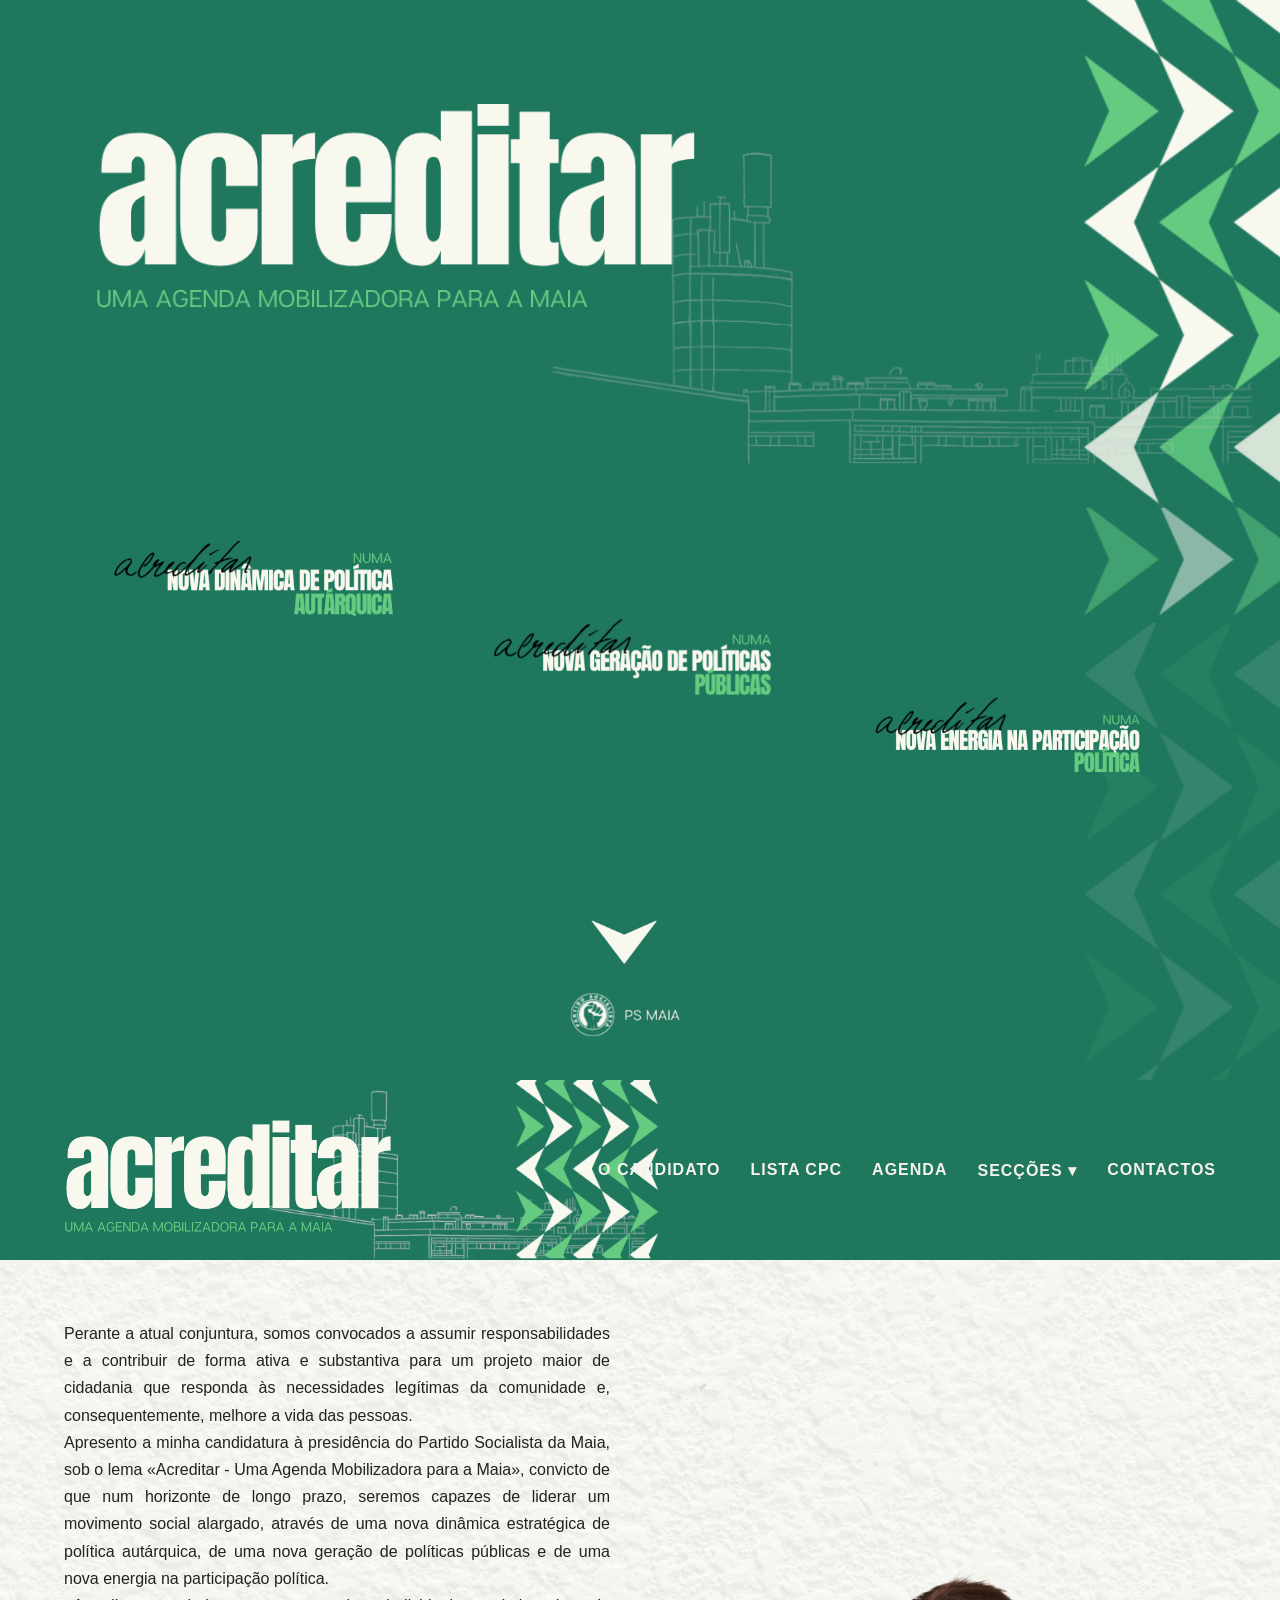
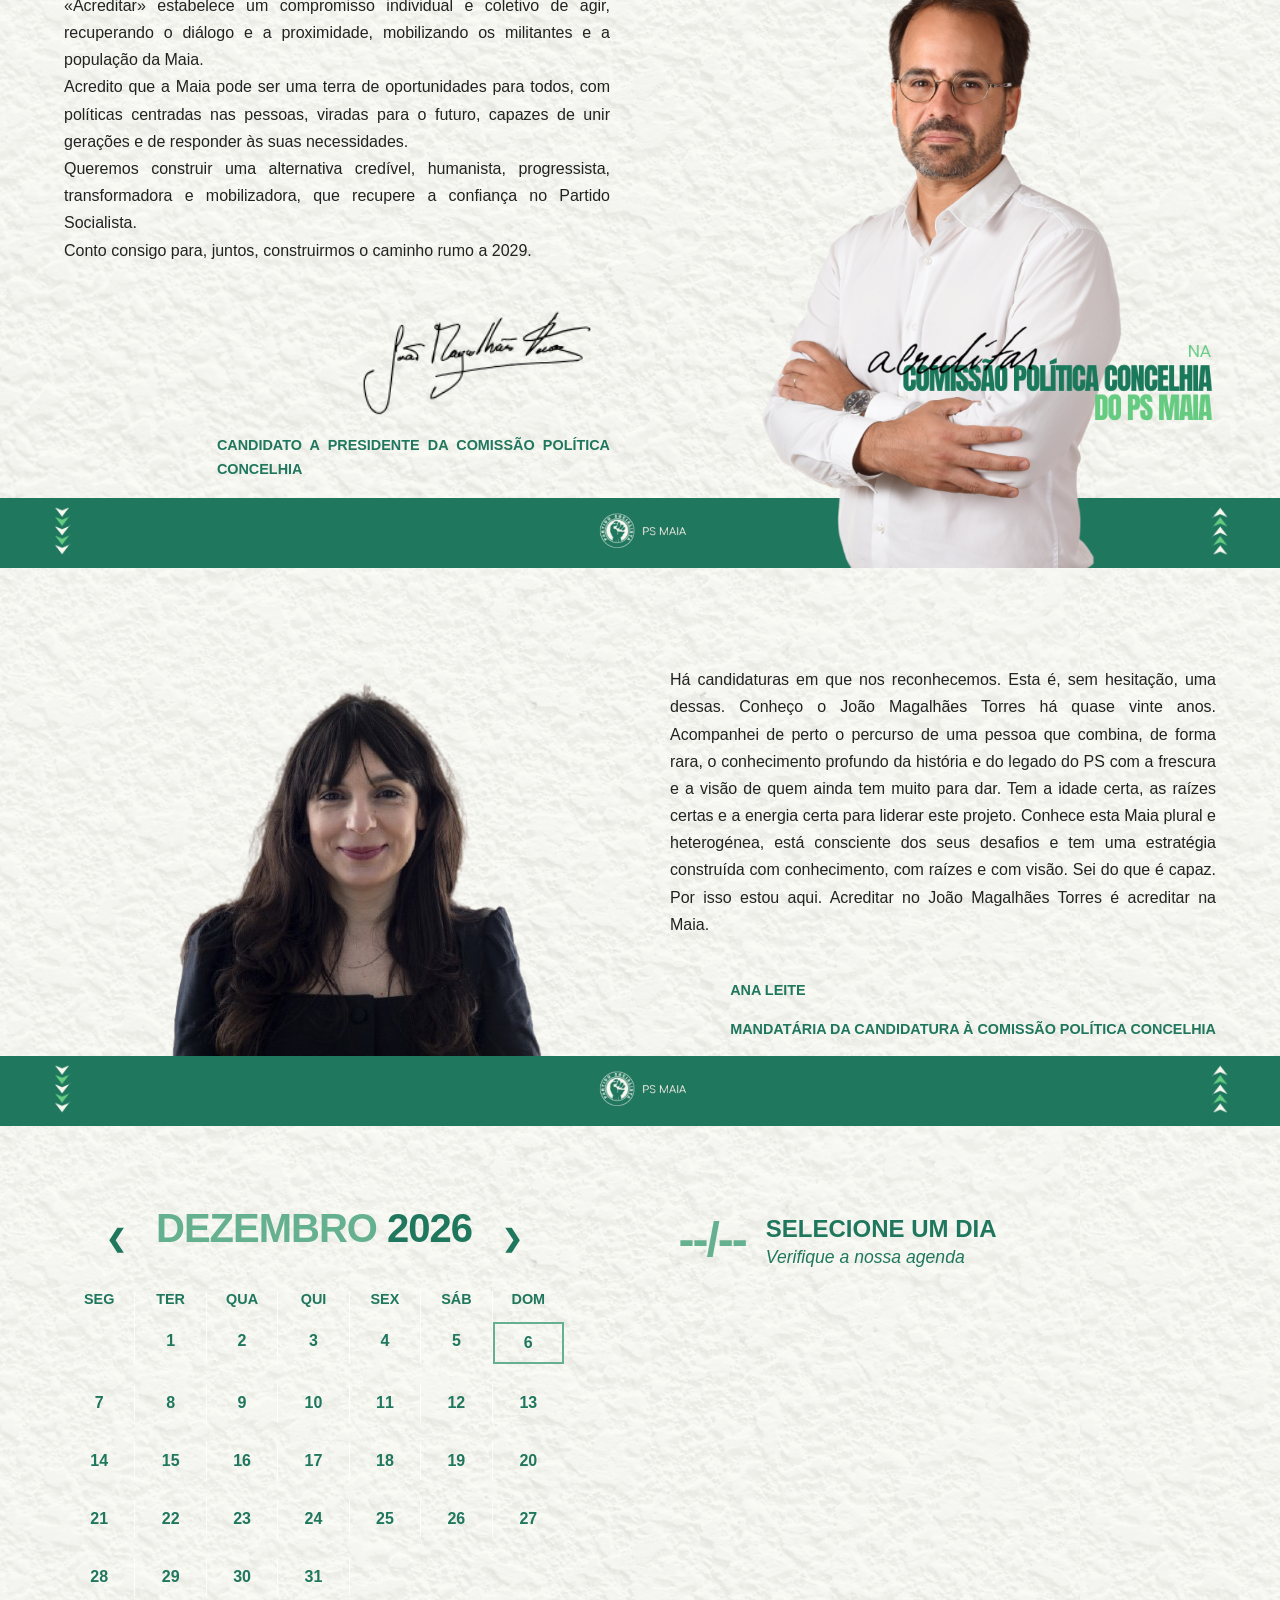
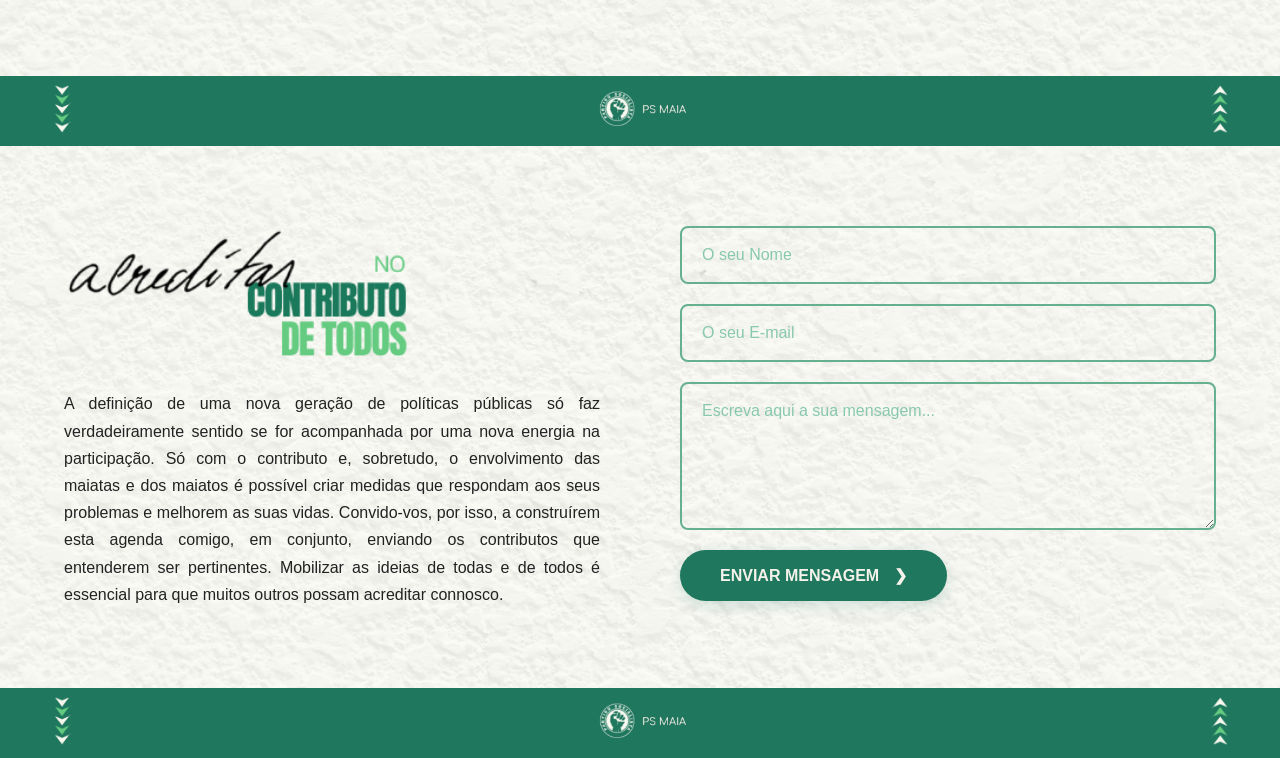
==== commit 42f04b35: "ater" ====
--- a/index.html
+++ b/index.html
@@ -109,14 +109,14 @@
         <div class="mandataria-meio">
             
             <div class="mandataria-foto">
-                <img src="./imagens/" class="img-mandataria" alt="Fotografia da Mandatária">
+                <img src="./imagens/analeite.png" class="img-mandataria" alt="Fotografia da Mandatária">
             </div>
 
             <div class="mandataria-texto">
                 <p>Há candidaturas em que nos reconhecemos. Esta é, sem hesitação, uma dessas. Conheço o João Magalhães Torres há quase vinte anos. Acompanhei de perto o percurso de uma pessoa que combina, de forma rara, o conhecimento profundo da história e do legado do PS com a frescura e a visão de quem ainda tem muito para dar. Tem a idade certa, as raízes certas e a energia certa para liderar este projeto. Conhece esta Maia plural e heterogénea, está consciente dos seus desafios e tem uma estratégia construída com conhecimento, com raízes e com visão. Sei do que é capaz. Por isso estou aqui. Acreditar no João Magalhães Torres é acreditar na Maia.</p>
                 
                 <div class="caixa-assinatura-direita">
-                    <img src="./imagens/.png" class="img-assinatura" alt="Assinatura">
+                    <p class="cargo-verde">Ana Leite</p>
                     <p class="cargo-verde">MANDATÁRIA DA CANDIDATURA À COMISSÃO POLÍTICA CONCELHIA</p>
                 </div>
             </div>
--- a/styles.css
+++ b/styles.css
@@ -330,8 +330,8 @@
 }
 
 .img-mandataria {
-    width: 250%;
-    max-width: 500px;
+    width: 500%;
+    max-width: 1150px;
     height: auto;
 }
 
@@ -357,11 +357,7 @@
     text-align: right;
 }
 
-.caixa-assinatura-direita .img-assinatura {
-    height: 100px;
-    width: auto;
-    margin-bottom: 5px;
-}
+
 
 .caixa-assinatura-direita .cargo-verde {
     font-weight: 800;
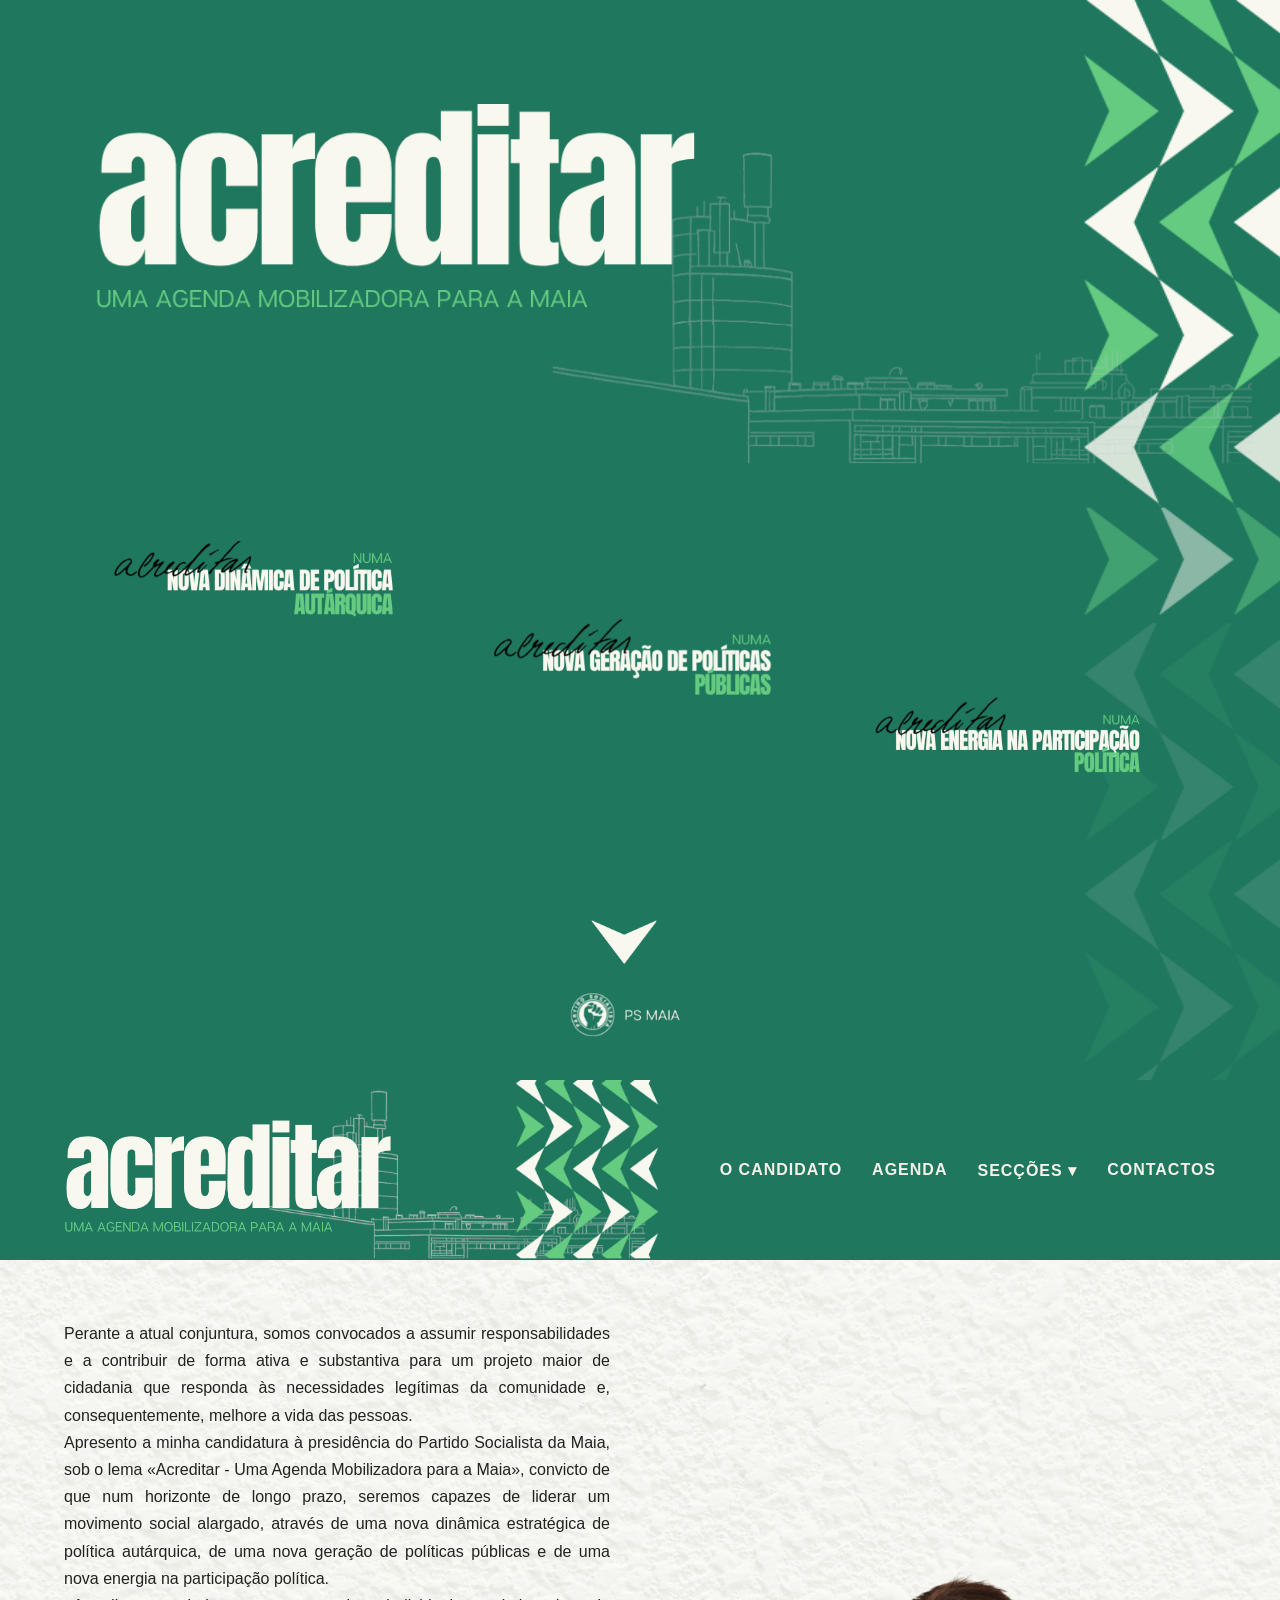
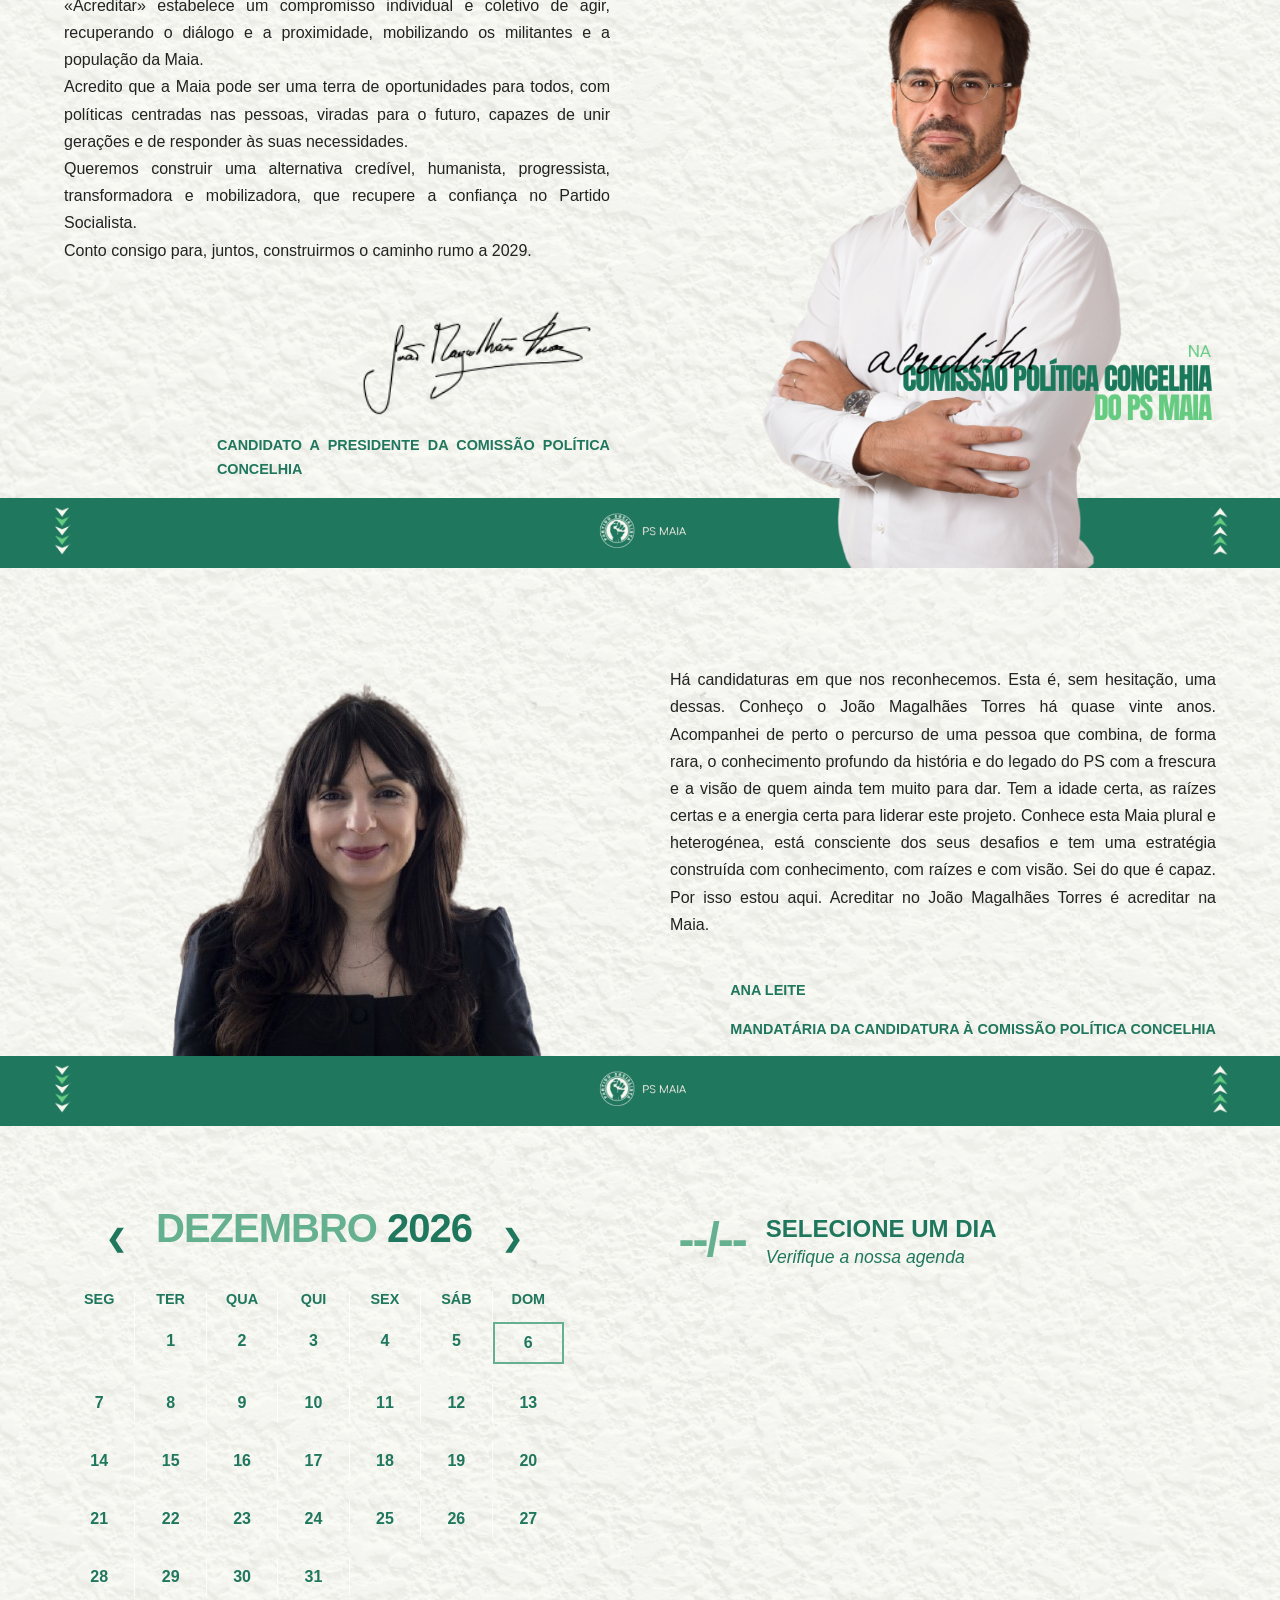
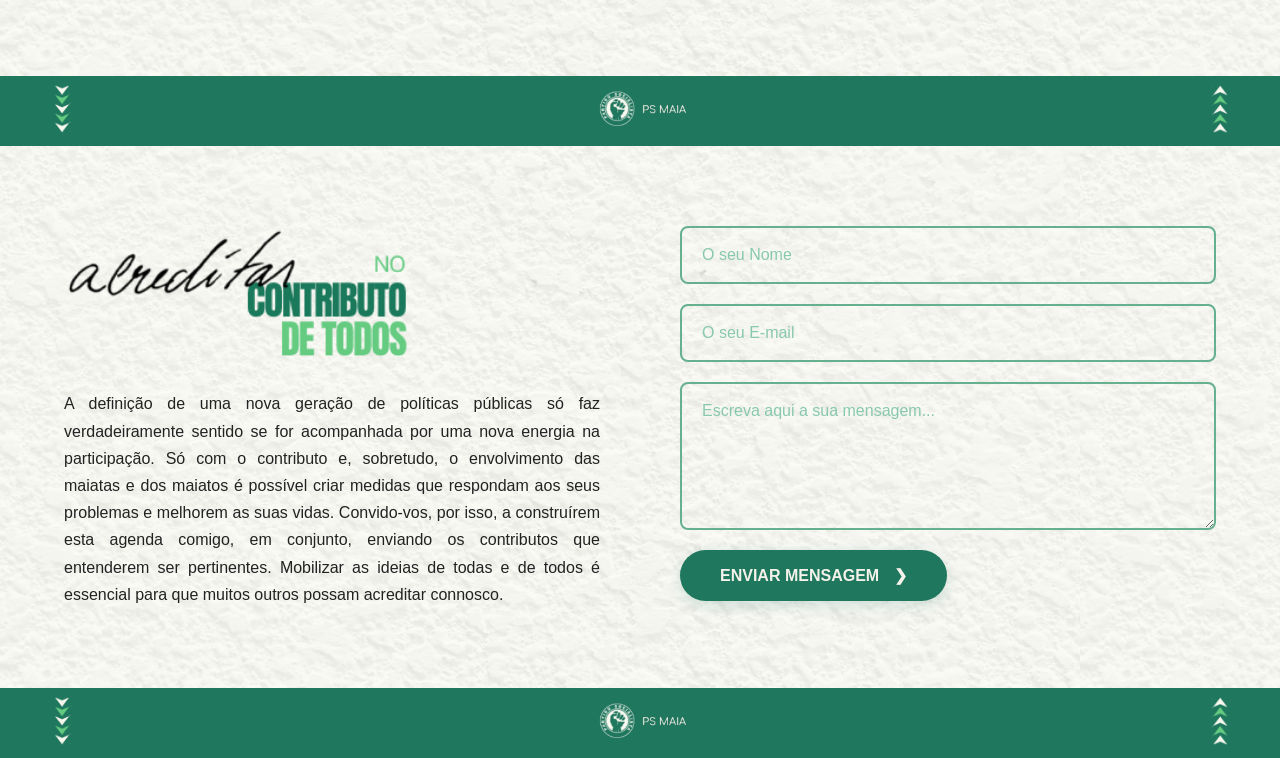
==== commit 2599fa41: "Tirar CPC" ====
--- a/index.html
+++ b/index.html
@@ -49,20 +49,19 @@
             <nav class="menu-site">
                 <ul class="menu-lista">
                     <li><a href="#sobre-nos">O Candidato</a></li>
-                    <li><a href="#lista-candidatos">Lista CPC</a></li>
                     <li><a href="#agenda">Agenda</a></li>
                     
                     
                     <li class="menu-item-com-submenu">
-                        <a>Secções &#9662;</a> <ul class="submenu">
-                            <li><a>Secção de Águas Santas</a></li>
-                            <li><a>Secção de Barca</a></li>
-                            <li><a>Secção de Gueifães</a></li>
-                            <li><a>Secção da Maia</a></li>
-                            <li><a>Secção de Milheirós</a></li>
-                            <li><a>Secção de Pedras Rubras</a></li>
+                        <a href="javascript:void(0)">Secções &#9662;</a> <ul class="submenu">
+                            <li><a href="seccaoas.html">Secção de Águas Santas</a></li>
+                            <li><a href="seccaobarca.html">Secção de Barca</a></li>
+                            <li><a href="seccaomaia.html">Secção da Maia</a></li>
+                            <li><a href="seccaomilheiros.html">Secção de Milheirós</a></li>
+                            <li><a href="seccaopedrasrubras.html">Secção de Pedras Rubras</a></li>
                         </ul>
-                    </li> <li><a href="#contactos">Contactos</a></li>
+                    </li> 
+                    <li><a href="#contactos">Contactos</a></li>
                 </ul>
             </nav>
             
@@ -242,7 +241,7 @@
     </section>
 
 
-<script>
+    <script>
         // 1. COLA AQUI O LINK DO TEU GOOGLE SHEETS (.tsv)
         const urlGoogleSheet = "https://docs.google.com/spreadsheets/d/e/2PACX-1vQgesNlx1HICrxwr3FjCtojPLdgehVtIwjGw2wevJNrqJSQbQDBCtCzNtmocbJ8uXh3fSAmohu7JBYo/pub?output=tsv";
 
--- a/styles.css
+++ b/styles.css
@@ -149,6 +149,8 @@
     padding: 0 5%;
     position: relative;
     overflow: visible !important;
+
+    z-index: 999;
 }
 
 .img-titulo-topo {
@@ -273,6 +275,43 @@
     margin-bottom: 8%;
 }
 
+.img-candidata-seccao {
+    width: 200%;
+    max-width: 600px;
+    height: auto;
+
+    position: relative; 
+    top: 0px;
+}
+
+.img-candidata-seccao-barca {
+    width: 200%;
+    max-width: 400px;
+    height: auto;
+
+    position: relative; 
+    top: 0px;
+}
+
+.img-candidata-seccao-pr {
+    width: 200%;
+    max-width: 500px;
+    height: auto;
+
+    position: relative; 
+    top: 0px;
+}
+
+.img-texto-sobreposto {
+    position: absolute;
+    bottom: 5%;
+    right: 0;
+    width: 90%;
+    max-width: 350px;
+
+    margin-bottom: 8%;
+}
+
 
 
 /* --- Responsividade (Telemóveis) --- */
@@ -356,8 +395,6 @@
     align-self: flex-end; /* Encosta o bloco todo à direita do container flex */
     text-align: right;
 }
-
-
 
 .caixa-assinatura-direita .cargo-verde {
     font-weight: 800;
@@ -939,7 +976,7 @@
 /* ================================================= */
 .menu-site {
     position: relative;
-    z-index: 10; /* Garante que fica por cima do desenho da cidade */
+    z-index: 9999; /* Garante que fica por cima do desenho da cidade */
 }
 
 .menu-lista {
@@ -1012,7 +1049,7 @@
     opacity: 0;
     visibility: hidden;
     transition: all 0.3s ease;
-    z-index: 20;
+    z-index: 1000;
 }
 
 /* O que acontece quando passas o rato no botão "Listas" */
@@ -1049,7 +1086,10 @@
         display: none; /* Esconde e só mostra com :hover ou cliques */
     }
 
-    .menu-item-com-submenu:hover .submenu {
+    /* --- A CORREÇÃO ESTÁ AQUI ABAIXO --- */
+    .menu-item-com-submenu:hover .submenu,
+    .menu-item-com-submenu:focus-within .submenu,
+    .menu-item-com-submenu:active .submenu {
         display: block;
         transform: none;
     }
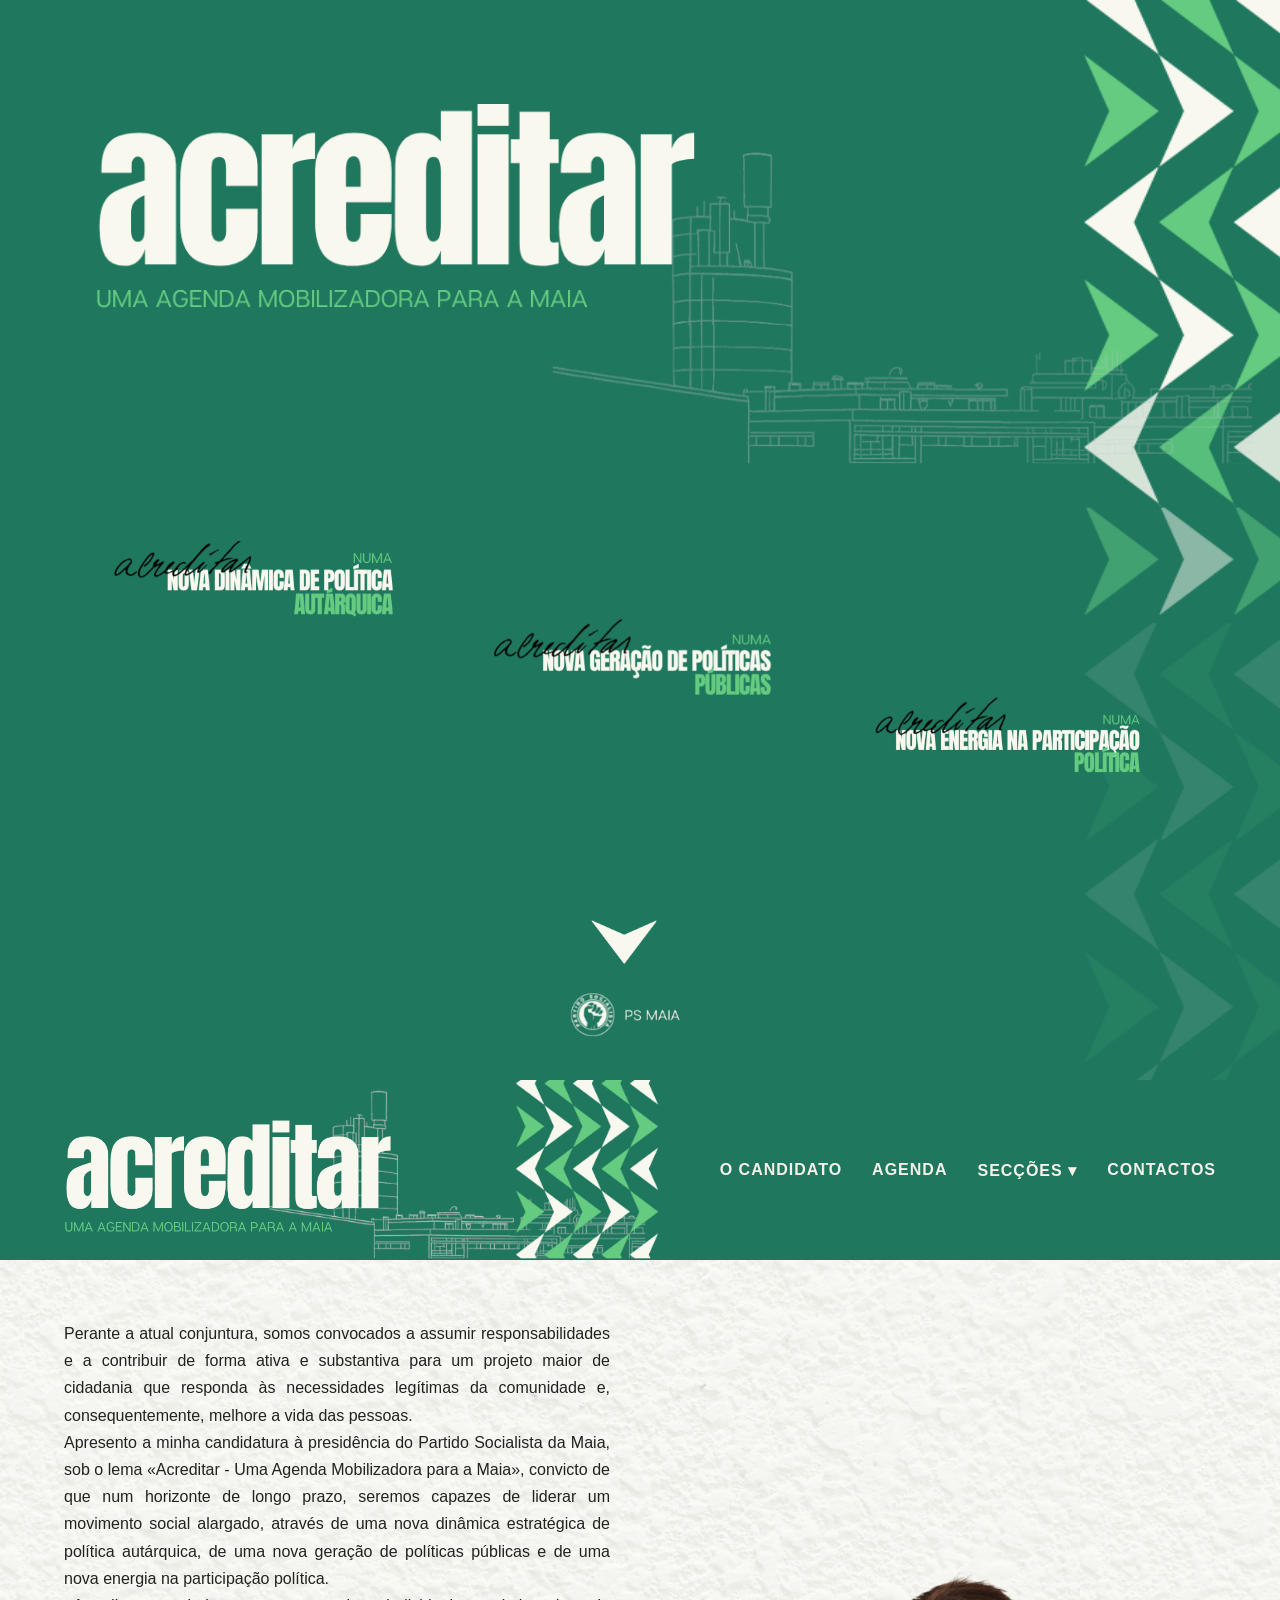
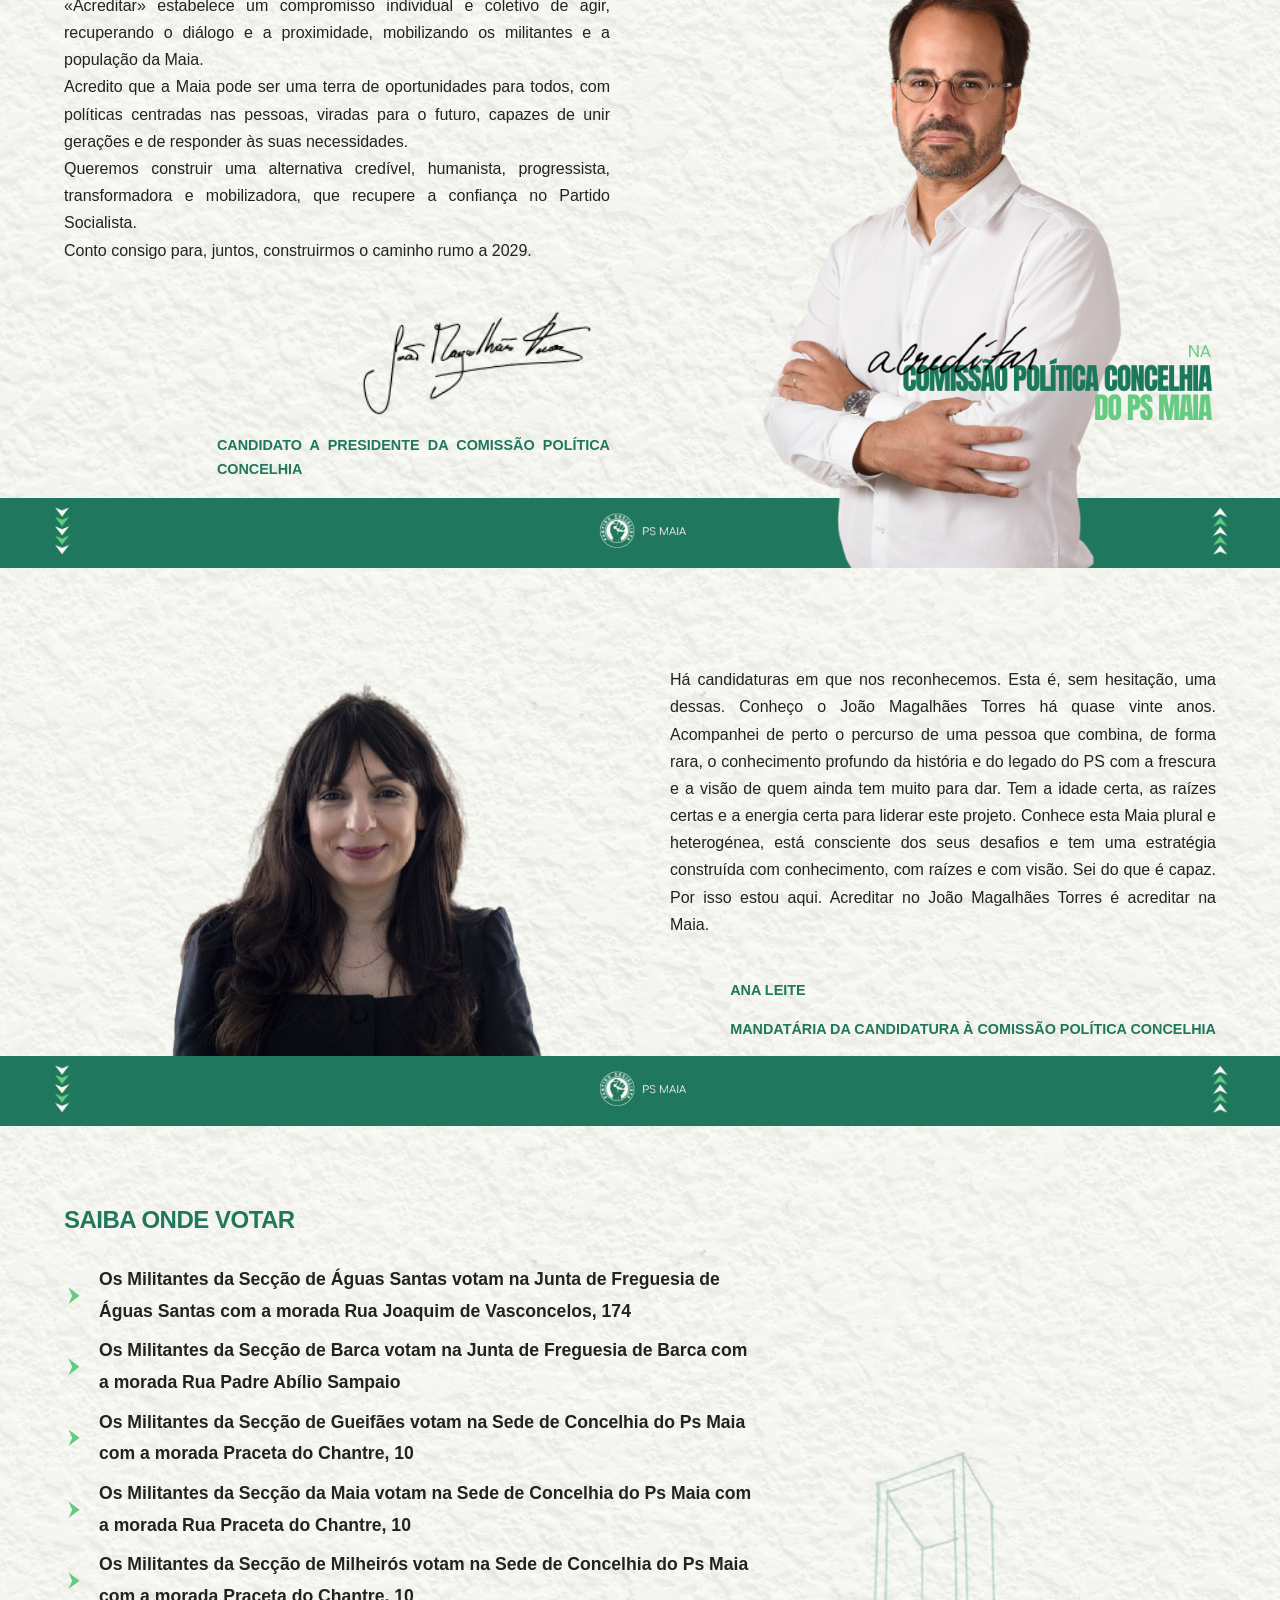
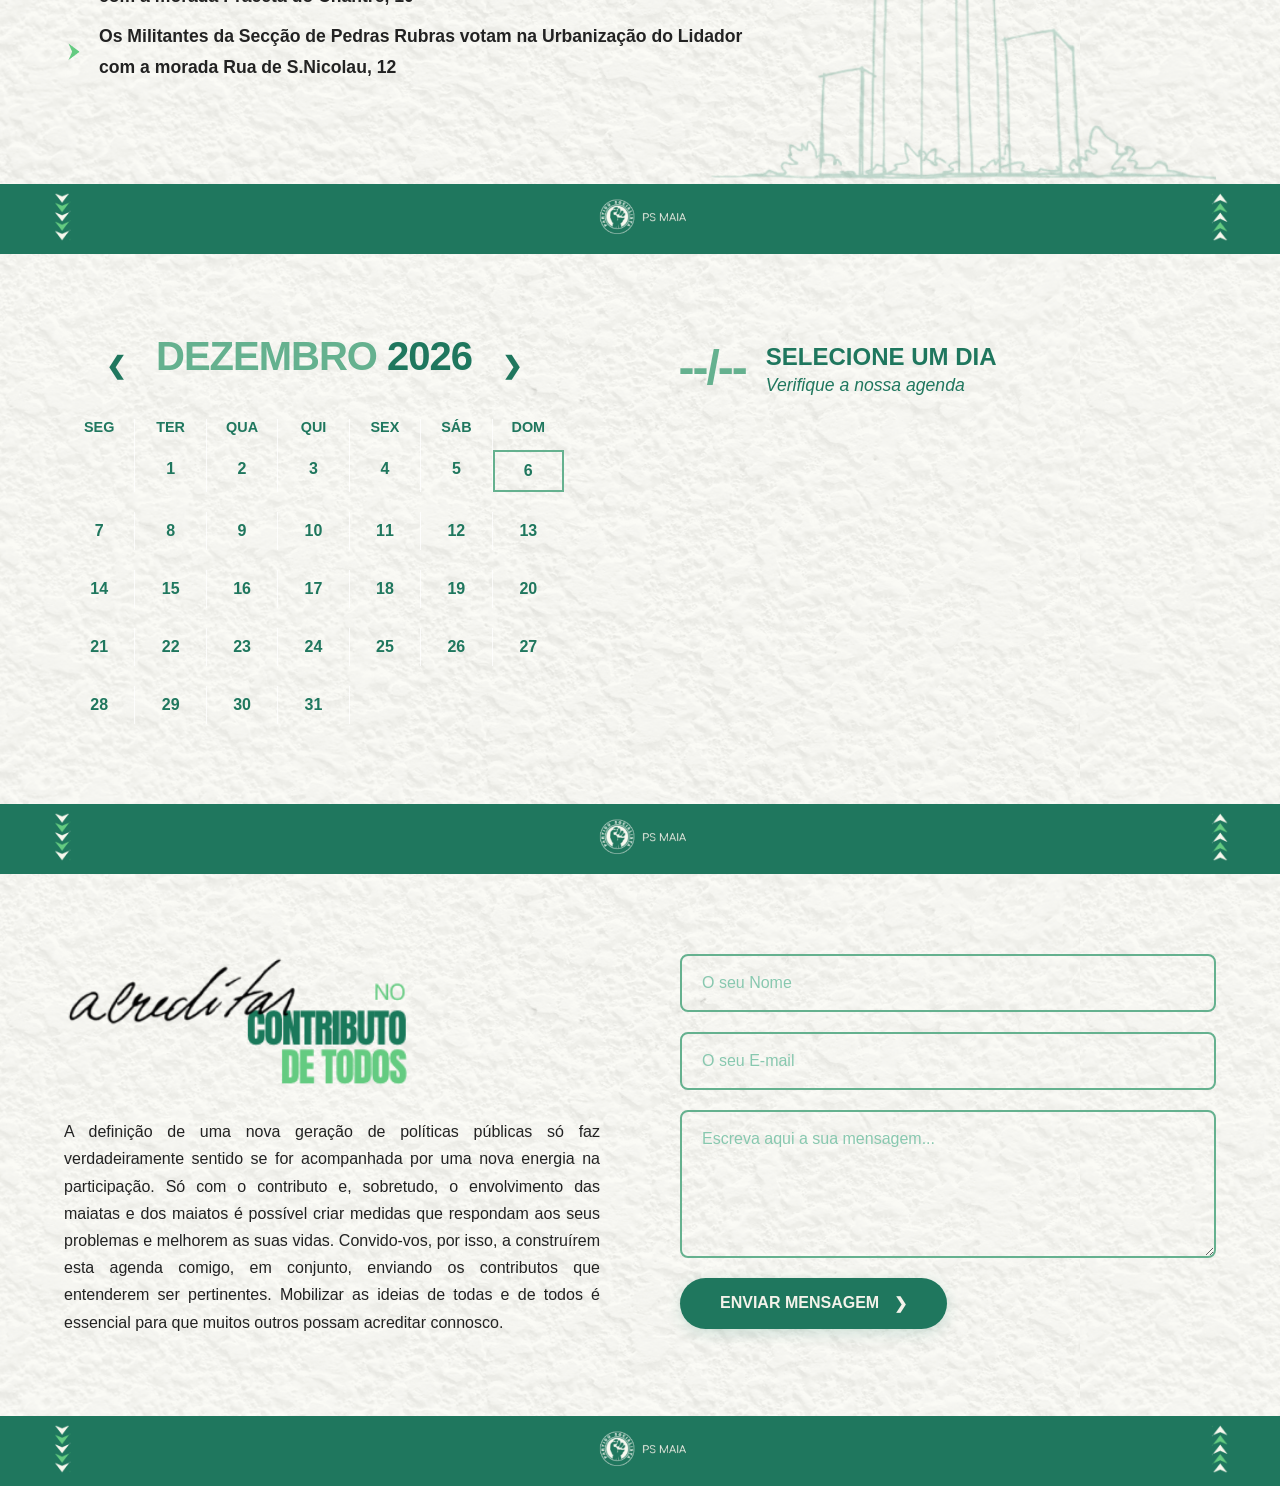
==== commit 4d6f3dbe: "Saiba onde votar" ====
--- a/index.html
+++ b/index.html
@@ -137,6 +137,44 @@
 
     </section>
 
+        <section id="lista-candidatos">
+        
+        <div class="lista-meio">
+            
+            <div class="lista-conteudo">
+                <h2 class="lista-titulo">Saiba onde Votar</h2>
+                
+                <ul class="lista-nomes">
+                    <li>Os Militantes da Secção de Águas Santas votam na Junta de Freguesia de Águas Santas com a morada Rua Joaquim de Vasconcelos, 174</li>
+                    <li>Os Militantes da Secção de Barca votam na Junta de Freguesia de Barca com a morada Rua Padre Abílio Sampaio</li>
+                    <li>Os Militantes da Secção de Gueifães votam na Sede de Concelhia do Ps Maia com a morada Praceta do Chantre, 10</li>
+                    <li>Os Militantes da Secção da Maia votam na Sede de Concelhia do Ps Maia com a morada Rua Praceta do Chantre, 10</li>
+                    <li>Os Militantes da Secção de Milheirós votam na Sede de Concelhia do Ps Maia com a morada Praceta do Chantre, 10</li>
+                    <li>Os Militantes da Secção de Pedras Rubras votam na Urbanização do Lidador com a morada Rua de S.Nicolau, 12</li>
+                </ul>
+            </div>
+
+            <img src="./imagens/bg-portas.png" class="lista-img-predios" alt="Desenho Maia">
+
+            
+            
+        </div>
+
+        <div class="lista-rodape">
+            <a href="#agenda" class="setas-link seta-esq">
+                <img src="./imagens/seta-rodape-baixo.png" alt="Subir">
+            </a>
+
+            <a href="#hero">
+                <img src="./imagens/logo-ps-maia.png" class="logo-ps-rodape" alt="PS Maia">
+            </a>
+            <a href="#mandataria" class="setas-link seta-dir">
+                <img src="./imagens/seta-rodape-cima.png" alt="Descer">
+            </a>
+        </div>
+
+    </section>
+
     <section id="agenda">
         
       
